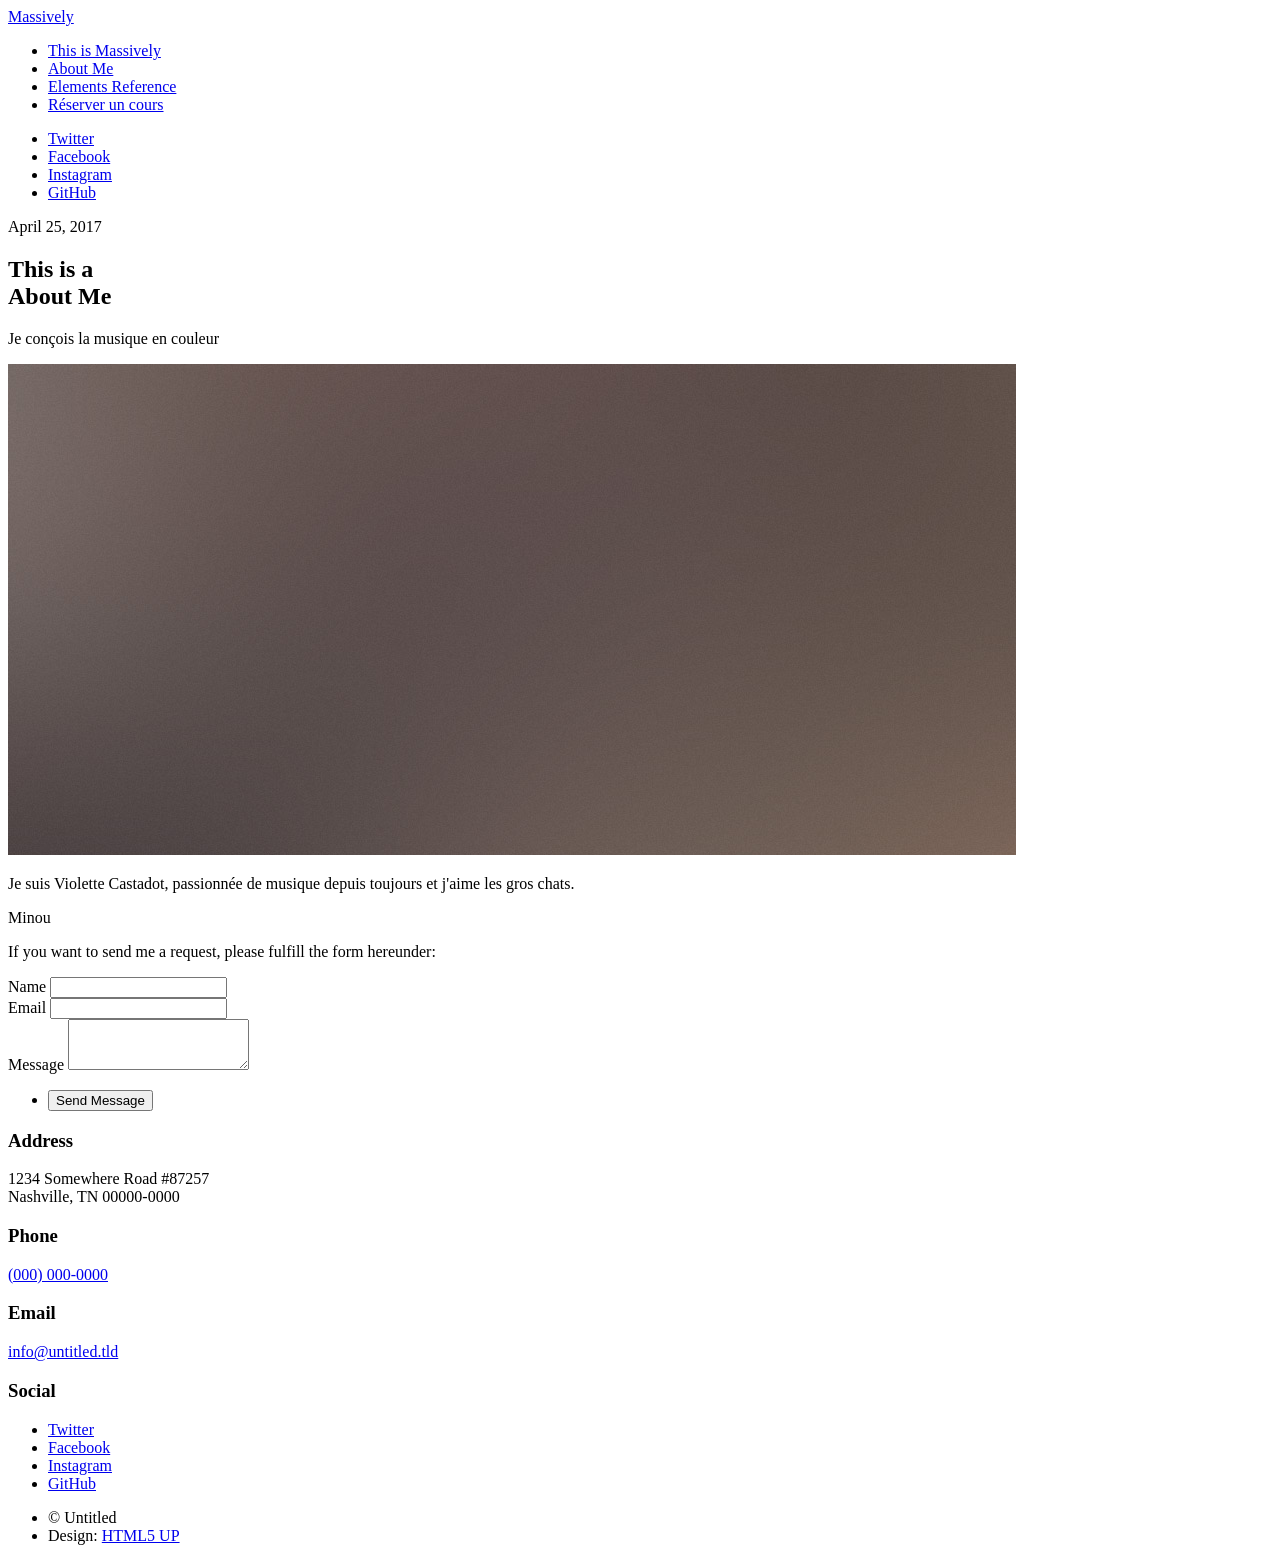
==== about_me.html @ 4822c9f3 "calendly" ====
<!DOCTYPE HTML>
<!--
	Massively by HTML5 UP
	html5up.net | @ajlkn
	Free for personal and commercial use under the CCA 3.0 license (html5up.net/license)
-->
<html>
	<head>
		<title>About Me - Massively by HTML5 UP</title>
		<meta charset="utf-8" />
		<meta name="viewport" content="width=device-width, initial-scale=1, user-scalable=no" />
		<link rel="stylesheet" href="assets/css/main.css" />
		<noscript><link rel="stylesheet" href="assets/css/noscript.css" /></noscript>
	</head>
	<body class="is-preload">

		<!-- Wrapper -->
			<div id="wrapper">

				<!-- Header -->
					<header id="header">
						<a href="index.html" class="logo">Massively</a>
					</header>

				<!-- Nav -->
					<nav id="nav">
						<ul class="links">
							<li><a href="index.html">This is Massively</a></li>
							<li class="active"><a href="about_me.html">About Me</a></li>
							<li><a href="elements.html">Elements Reference</a></li>
							<li><a href="lessons.html">Réserver un cours</a></li>
						</ul>
						<ul class="icons">
							<li><a href="#" class="icon brands fa-twitter"><span class="label">Twitter</span></a></li>
							<li><a href="#" class="icon brands fa-facebook-f"><span class="label">Facebook</span></a></li>
							<li><a href="#" class="icon brands fa-instagram"><span class="label">Instagram</span></a></li>
							<li><a href="#" class="icon brands fa-github"><span class="label">GitHub</span></a></li>
						</ul>
					</nav>

				<!-- Main -->
					<div id="main">

						<!-- Post -->
							<section class="post">
								<header class="major">
									<span class="date">April 25, 2017</span>
									<h1>This is a<br />
									About Me</h1>
									<p>Je conçois la musique en couleur </p>
								</header>
								<div class="image main"><img src="images/pic01.jpg" alt="" /></div>
								<p>Je suis Violette Castadot, passionnée de musique depuis toujours et j'aime les gros chats. </p>
								<p>Minou </p>
							</section>

					</div>

				<!-- Footer -->
					<footer id="footer">
						<section>
							<p>If you want to send me a request, please fulfill the form hereunder:</p>
							<form method="post" action="#">
								<div class="fields">
									<div class="field">
										<label for="name">Name</label>
										<input type="text" name="name" id="name" />
									</div>
									<div class="field">
										<label for="email">Email</label>
										<input type="text" name="email" id="email" />
									</div>
									<div class="field">
										<label for="message">Message</label>
										<textarea name="message" id="message" rows="3"></textarea>
									</div>
								</div>
								<ul class="actions">
									<li><input type="submit" value="Send Message" /></li>
								</ul>
							</form>
						</section>
						<section class="split contact">
							<section class="alt">
								<h3>Address</h3>
								<p>1234 Somewhere Road #87257<br />
								Nashville, TN 00000-0000</p>
							</section>
							<section>
								<h3>Phone</h3>
								<p><a href="#">(000) 000-0000</a></p>
							</section>
							<section>
								<h3>Email</h3>
								<p><a href="#">info@untitled.tld</a></p>
							</section>
							<section>
								<h3>Social</h3>
								<ul class="icons alt">
									<li><a href="#" class="icon brands alt fa-twitter"><span class="label">Twitter</span></a></li>
									<li><a href="#" class="icon brands alt fa-facebook-f"><span class="label">Facebook</span></a></li>
									<li><a href="#" class="icon brands alt fa-instagram"><span class="label">Instagram</span></a></li>
									<li><a href="#" class="icon brands alt fa-github"><span class="label">GitHub</span></a></li>
								</ul>
							</section>
						</section>
					</footer>

				<!-- Copyright -->
					<div id="copyright">
						<ul><li>&copy; Untitled</li><li>Design: <a href="https://html5up.net">HTML5 UP</a></li></ul>
					</div>

			</div>

		<!-- Scripts -->
			<script src="assets/js/jquery.min.js"></script>
			<script src="assets/js/jquery.scrollex.min.js"></script>
			<script src="assets/js/jquery.scrolly.min.js"></script>
			<script src="assets/js/browser.min.js"></script>
			<script src="assets/js/breakpoints.min.js"></script>
			<script src="assets/js/util.js"></script>
			<script src="assets/js/main.js"></script>

	</body>
</html>
---- assets/css/main.css ----
@import url(fontawesome-all.min.css);
@import url("https://fonts.googleapis.com/css?family=Merriweather:300,700,300italic,700italic|Source+Sans+Pro:900");

/*
	Massively by HTML5 UP
	html5up.net | @ajlkn
	Free for personal and commercial use under the CCA 3.0 license (html5up.net/license)
*/

html, body, div, span, applet, object,
iframe, h1, h2, h3, h4, h5, h6, p, blockquote,
pre, a, abbr, acronym, address, big, cite,
code, del, dfn, em, img, ins, kbd, q, s, samp,
small, strike, strong, sub, sup, tt, var, b,
u, i, center, dl, dt, dd, ol, ul, li, fieldset,
form, label, legend, table, caption, tbody,
tfoot, thead, tr, th, td, article, aside,
canvas, details, embed, figure, figcaption,
footer, header, hgroup, menu, nav, output, ruby,
section, summary, time, mark, audio, video {
	margin: 0;
	padding: 0;
	border: 0;
	font-size: 100%;
	font: inherit;
	vertical-align: baseline;}

article, aside, details, figcaption, figure,
footer, header, hgroup, menu, nav, section {
	display: block;}

body {
	line-height: 1;
}

ol, ul {
	list-style: none;
}

blockquote, q {
	quotes: none;
}

	blockquote:before, blockquote:after, q:before, q:after {
		content: '';
		content: none;
	}

table {
	border-collapse: collapse;
	border-spacing: 0;
}

body {
	-webkit-text-size-adjust: none;
}

mark {
	background-color: transparent;
	color: inherit;
}

input::-moz-focus-inner {
	border: 0;
	padding: 0;
}

input, select, textarea {
	-moz-appearance: none;
	-webkit-appearance: none;
	-ms-appearance: none;
	appearance: none;
}

/* Basic */

	@-ms-viewport {
		width: device-width;
	}

	body {
		-ms-overflow-style: scrollbar;
	}

	@media screen and (max-width: 480px) {

		html, body {
			min-width: 320px;
		}

	}

	html {
		box-sizing: border-box;
	}

	*, *:before, *:after {
		box-sizing: inherit;
	}

	body {
		background-color: #1e252d;
	}

		body.is-preload *, body.is-preload *:before, body.is-preload *:after {
			-moz-animation: none !important;
			-webkit-animation: none !important;
			-ms-animation: none !important;
			animation: none !important;
			-moz-transition: none !important;
			-webkit-transition: none !important;
			-ms-transition: none !important;
			transition: none !important;
		}

/* Type */

	html {
		font-size: 16pt;
	}

		@media screen and (max-width: 1680px) {

			html {
				font-size: 12pt;
			}

		}

		@media screen and (max-width: 1280px) {

			html {
				font-size: 11pt;
			}

		}

		@media screen and (max-width: 360px) {

			html {
				font-size: 10pt;
			}

		}

	body {
		color: #212931;
	}

	body, input, select, textarea {
		font-family: "Merriweather", Georgia, serif;
		font-weight: 300;
		font-size: 1rem;
		line-height: 2.375;
	}

	a {
		-moz-transition: color 0.2s ease-in-out, background-color 0.2s ease-in-out, border-color 0.2s ease-in-out, box-shadow 0.2s ease-in-out;
		-webkit-transition: color 0.2s ease-in-out, background-color 0.2s ease-in-out, border-color 0.2s ease-in-out, box-shadow 0.2s ease-in-out;
		-ms-transition: color 0.2s ease-in-out, background-color 0.2s ease-in-out, border-color 0.2s ease-in-out, box-shadow 0.2s ease-in-out;
		transition: color 0.2s ease-in-out, background-color 0.2s ease-in-out, border-color 0.2s ease-in-out, box-shadow 0.2s ease-in-out;
		border-bottom: dotted 1px;
		text-decoration: none;
	}

		a:hover {
			border-bottom-color: transparent;
		}

	strong, b {
		font-weight: 600;
	}

	em, i {
		font-style: italic;
	}

	p {
		text-align: justify;
		margin: 0 0 2rem 0;
	}

	h1, h2, h3, h4, h5, h6 {
		font-family: "Source Sans Pro", Helvetica, sans-serif;
		font-weight: 900;
		line-height: 1.5;
		letter-spacing: 0.075em;
		text-transform: uppercase;
		margin: 0 0 1rem 0;
	}

		h1 a, h2 a, h3 a, h4 a, h5 a, h6 a {
			border-bottom: 0;
			color: inherit;
			text-decoration: none;
		}

	h1 {
		font-size: 4rem;
		line-height: 1.1;
		margin: 0 0 2rem 0;
	}

	h2 {
		font-size: 1.75rem;
		line-height: 1.3;
		margin: 0 0 1.5rem 0;
	}

	h3 {
		font-size: 1.25rem;
		margin: 0 0 1.5rem 0;
	}

	h4 {
		font-size: 1rem;
	}

	h5 {
		font-size: 0.9rem;
	}

	h6 {
		font-size: 0.8rem;
	}

	sub {
		font-size: 0.8rem;
		position: relative;
		top: 0.5rem;
	}

	sup {
		font-size: 0.8rem;
		position: relative;
		top: -0.5rem;
	}

	blockquote {
		border-left: solid 4px;
		font-style: italic;
		margin: 0 0 2rem 0;
		padding: 0.5rem 0 0.5rem 2rem;
	}

	code {
		border: solid 2px;
		font-family: "Courier New", monospace;
		font-size: 0.9rem;
		margin: 0 0.25rem;
		padding: 0.25rem 0.65rem;
	}

	pre {
		-webkit-overflow-scrolling: touch;
		font-family: "Courier New", monospace;
		font-size: 0.9rem;
		margin: 0 0 2rem 0;
	}

		pre code {
			display: block;
			line-height: 1.75;
			padding: 1rem 1.5rem;
			overflow-x: auto;
		}

	hr {
		border: 0;
		border-bottom: solid 2px;
		margin: 3rem 0;
	}

		hr.major {
			margin: 5rem 0;
		}

	.align-left {
		text-align: left;
	}

	.align-center {
		text-align: center;
	}

	.align-right {
		text-align: right;
	}

	input, select, textarea {
		color: #212931;
	}

	a {
		color: #212931;
		border-bottom-color: rgba(33, 41, 49, 0.5);
	}

		a:hover {
			border-bottom-color: transparent;
			color: #18bfef !important;
		}

	strong, b {
		color: #212931;
	}

	h1, h2, h3, h4, h5, h6 {
		color: #212931;
	}

	blockquote {
		border-left-color: #eeeeee;
	}

	code {
		background: rgba(220, 220, 220, 0.25);
		border-color: #eeeeee;
	}

	hr {
		border-bottom-color: #eeeeee;
	}

/* Row */

	.row {
		display: flex;
		flex-wrap: wrap;
		box-sizing: border-box;
		align-items: stretch;
	}

		.row > * {
			box-sizing: border-box;
		}

		.row.gtr-uniform > * > :last-child {
			margin-bottom: 0;
		}

		.row.aln-left {
			justify-content: flex-start;
		}

		.row.aln-center {
			justify-content: center;
		}

		.row.aln-right {
			justify-content: flex-end;
		}

		.row.aln-top {
			align-items: flex-start;
		}

		.row.aln-middle {
			align-items: center;
		}

		.row.aln-bottom {
			align-items: flex-end;
		}

		.row > .imp {
			order: -1;
		}

		.row > .col-1 {
			width: 8.33333%;
		}

		.row > .off-1 {
			margin-left: 8.33333%;
		}

		.row > .col-2 {
			width: 16.66667%;
		}

		.row > .off-2 {
			margin-left: 16.66667%;
		}

		.row > .col-3 {
			width: 25%;
		}

		.row > .off-3 {
			margin-left: 25%;
		}

		.row > .col-4 {
			width: 33.33333%;
		}

		.row > .off-4 {
			margin-left: 33.33333%;
		}

		.row > .col-5 {
			width: 41.66667%;
		}

		.row > .off-5 {
			margin-left: 41.66667%;
		}

		.row > .col-6 {
			width: 50%;
		}

		.row > .off-6 {
			margin-left: 50%;
		}

		.row > .col-7 {
			width: 58.33333%;
		}

		.row > .off-7 {
			margin-left: 58.33333%;
		}

		.row > .col-8 {
			width: 66.66667%;
		}

		.row > .off-8 {
			margin-left: 66.66667%;
		}

		.row > .col-9 {
			width: 75%;
		}

		.row > .off-9 {
			margin-left: 75%;
		}

		.row > .col-10 {
			width: 83.33333%;
		}

		.row > .off-10 {
			margin-left: 83.33333%;
		}

		.row > .col-11 {
			width: 91.66667%;
		}

		.row > .off-11 {
			margin-left: 91.66667%;
		}

		.row > .col-12 {
			width: 100%;
		}

		.row > .off-12 {
			margin-left: 100%;
		}

		.row.gtr-0 {
			margin-top: 0;
			margin-left: 0rem;
		}

			.row.gtr-0 > * {
				padding: 0 0 0 0rem;
			}

			.row.gtr-0.gtr-uniform {
				margin-top: 0rem;
			}

				.row.gtr-0.gtr-uniform > * {
					padding-top: 0rem;
				}

		.row.gtr-25 {
			margin-top: 0;
			margin-left: -0.375rem;
		}

			.row.gtr-25 > * {
				padding: 0 0 0 0.375rem;
			}

			.row.gtr-25.gtr-uniform {
				margin-top: -0.375rem;
			}

				.row.gtr-25.gtr-uniform > * {
					padding-top: 0.375rem;
				}

		.row.gtr-50 {
			margin-top: 0;
			margin-left: -0.75rem;
		}

			.row.gtr-50 > * {
				padding: 0 0 0 0.75rem;
			}

			.row.gtr-50.gtr-uniform {
				margin-top: -0.75rem;
			}

				.row.gtr-50.gtr-uniform > * {
					padding-top: 0.75rem;
				}

		.row {
			margin-top: 0;
			margin-left: -1.5rem;
		}

			.row > * {
				padding: 0 0 0 1.5rem;
			}

			.row.gtr-uniform {
				margin-top: -1.5rem;
			}

				.row.gtr-uniform > * {
					padding-top: 1.5rem;
				}

		.row.gtr-150 {
			margin-top: 0;
			margin-left: -2.25rem;
		}

			.row.gtr-150 > * {
				padding: 0 0 0 2.25rem;
			}

			.row.gtr-150.gtr-uniform {
				margin-top: -2.25rem;
			}

				.row.gtr-150.gtr-uniform > * {
					padding-top: 2.25rem;
				}

		.row.gtr-200 {
			margin-top: 0;
			margin-left: -3rem;
		}

			.row.gtr-200 > * {
				padding: 0 0 0 3rem;
			}

			.row.gtr-200.gtr-uniform {
				margin-top: -3rem;
			}

				.row.gtr-200.gtr-uniform > * {
					padding-top: 3rem;
				}

		@media screen and (max-width: 1680px) {

			.row {
				display: flex;
				flex-wrap: wrap;
				box-sizing: border-box;
				align-items: stretch;
			}

				.row > * {
					box-sizing: border-box;
				}

				.row.gtr-uniform > * > :last-child {
					margin-bottom: 0;
				}

				.row.aln-left {
					justify-content: flex-start;
				}

				.row.aln-center {
					justify-content: center;
				}

				.row.aln-right {
					justify-content: flex-end;
				}

				.row.aln-top {
					align-items: flex-start;
				}

				.row.aln-middle {
					align-items: center;
				}

				.row.aln-bottom {
					align-items: flex-end;
				}

				.row > .imp-xlarge {
					order: -1;
				}

				.row > .col-1-xlarge {
					width: 8.33333%;
				}

				.row > .off-1-xlarge {
					margin-left: 8.33333%;
				}

				.row > .col-2-xlarge {
					width: 16.66667%;
				}

				.row > .off-2-xlarge {
					margin-left: 16.66667%;
				}

				.row > .col-3-xlarge {
					width: 25%;
				}

				.row > .off-3-xlarge {
					margin-left: 25%;
				}

				.row > .col-4-xlarge {
					width: 33.33333%;
				}

				.row > .off-4-xlarge {
					margin-left: 33.33333%;
				}

				.row > .col-5-xlarge {
					width: 41.66667%;
				}

				.row > .off-5-xlarge {
					margin-left: 41.66667%;
				}

				.row > .col-6-xlarge {
					width: 50%;
				}

				.row > .off-6-xlarge {
					margin-left: 50%;
				}

				.row > .col-7-xlarge {
					width: 58.33333%;
				}

				.row > .off-7-xlarge {
					margin-left: 58.33333%;
				}

				.row > .col-8-xlarge {
					width: 66.66667%;
				}

				.row > .off-8-xlarge {
					margin-left: 66.66667%;
				}

				.row > .col-9-xlarge {
					width: 75%;
				}

				.row > .off-9-xlarge {
					margin-left: 75%;
				}

				.row > .col-10-xlarge {
					width: 83.33333%;
				}

				.row > .off-10-xlarge {
					margin-left: 83.33333%;
				}

				.row > .col-11-xlarge {
					width: 91.66667%;
				}

				.row > .off-11-xlarge {
					margin-left: 91.66667%;
				}

				.row > .col-12-xlarge {
					width: 100%;
				}

				.row > .off-12-xlarge {
					margin-left: 100%;
				}

				.row.gtr-0 {
					margin-top: 0;
					margin-left: 0rem;
				}

					.row.gtr-0 > * {
						padding: 0 0 0 0rem;
					}

					.row.gtr-0.gtr-uniform {
						margin-top: 0rem;
					}

						.row.gtr-0.gtr-uniform > * {
							padding-top: 0rem;
						}

				.row.gtr-25 {
					margin-top: 0;
					margin-left: -0.375rem;
				}

					.row.gtr-25 > * {
						padding: 0 0 0 0.375rem;
					}

					.row.gtr-25.gtr-uniform {
						margin-top: -0.375rem;
					}

						.row.gtr-25.gtr-uniform > * {
							padding-top: 0.375rem;
						}

				.row.gtr-50 {
					margin-top: 0;
					margin-left: -0.75rem;
				}

					.row.gtr-50 > * {
						padding: 0 0 0 0.75rem;
					}

					.row.gtr-50.gtr-uniform {
						margin-top: -0.75rem;
					}

						.row.gtr-50.gtr-uniform > * {
							padding-top: 0.75rem;
						}

				.row {
					margin-top: 0;
					margin-left: -1.5rem;
				}

					.row > * {
						padding: 0 0 0 1.5rem;
					}

					.row.gtr-uniform {
						margin-top: -1.5rem;
					}

						.row.gtr-uniform > * {
							padding-top: 1.5rem;
						}

				.row.gtr-150 {
					margin-top: 0;
					margin-left: -2.25rem;
				}

					.row.gtr-150 > * {
						padding: 0 0 0 2.25rem;
					}

					.row.gtr-150.gtr-uniform {
						margin-top: -2.25rem;
					}

						.row.gtr-150.gtr-uniform > * {
							padding-top: 2.25rem;
						}

				.row.gtr-200 {
					margin-top: 0;
					margin-left: -3rem;
				}

					.row.gtr-200 > * {
						padding: 0 0 0 3rem;
					}

					.row.gtr-200.gtr-uniform {
						margin-top: -3rem;
					}

						.row.gtr-200.gtr-uniform > * {
							padding-top: 3rem;
						}

		}

		@media screen and (max-width: 1280px) {

			.row {
				display: flex;
				flex-wrap: wrap;
				box-sizing: border-box;
				align-items: stretch;
			}

				.row > * {
					box-sizing: border-box;
				}

				.row.gtr-uniform > * > :last-child {
					margin-bottom: 0;
				}

				.row.aln-left {
					justify-content: flex-start;
				}

				.row.aln-center {
					justify-content: center;
				}

				.row.aln-right {
					justify-content: flex-end;
				}

				.row.aln-top {
					align-items: flex-start;
				}

				.row.aln-middle {
					align-items: center;
				}

				.row.aln-bottom {
					align-items: flex-end;
				}

				.row > .imp-large {
					order: -1;
				}

				.row > .col-1-large {
					width: 8.33333%;
				}

				.row > .off-1-large {
					margin-left: 8.33333%;
				}

				.row > .col-2-large {
					width: 16.66667%;
				}

				.row > .off-2-large {
					margin-left: 16.66667%;
				}

				.row > .col-3-large {
					width: 25%;
				}

				.row > .off-3-large {
					margin-left: 25%;
				}

				.row > .col-4-large {
					width: 33.33333%;
				}

				.row > .off-4-large {
					margin-left: 33.33333%;
				}

				.row > .col-5-large {
					width: 41.66667%;
				}

				.row > .off-5-large {
					margin-left: 41.66667%;
				}

				.row > .col-6-large {
					width: 50%;
				}

				.row > .off-6-large {
					margin-left: 50%;
				}

				.row > .col-7-large {
					width: 58.33333%;
				}

				.row > .off-7-large {
					margin-left: 58.33333%;
				}

				.row > .col-8-large {
					width: 66.66667%;
				}

				.row > .off-8-large {
					margin-left: 66.66667%;
				}

				.row > .col-9-large {
					width: 75%;
				}

				.row > .off-9-large {
					margin-left: 75%;
				}

				.row > .col-10-large {
					width: 83.33333%;
				}

				.row > .off-10-large {
					margin-left: 83.33333%;
				}

				.row > .col-11-large {
					width: 91.66667%;
				}

				.row > .off-11-large {
					margin-left: 91.66667%;
				}

				.row > .col-12-large {
					width: 100%;
				}

				.row > .off-12-large {
					margin-left: 100%;
				}

				.row.gtr-0 {
					margin-top: 0;
					margin-left: 0rem;
				}

					.row.gtr-0 > * {
						padding: 0 0 0 0rem;
					}

					.row.gtr-0.gtr-uniform {
						margin-top: 0rem;
					}

						.row.gtr-0.gtr-uniform > * {
							padding-top: 0rem;
						}

				.row.gtr-25 {
					margin-top: 0;
					margin-left: -0.375rem;
				}

					.row.gtr-25 > * {
						padding: 0 0 0 0.375rem;
					}

					.row.gtr-25.gtr-uniform {
						margin-top: -0.375rem;
					}

						.row.gtr-25.gtr-uniform > * {
							padding-top: 0.375rem;
						}

				.row.gtr-50 {
					margin-top: 0;
					margin-left: -0.75rem;
				}

					.row.gtr-50 > * {
						padding: 0 0 0 0.75rem;
					}

					.row.gtr-50.gtr-uniform {
						margin-top: -0.75rem;
					}

						.row.gtr-50.gtr-uniform > * {
							padding-top: 0.75rem;
						}

				.row {
					margin-top: 0;
					margin-left: -1.5rem;
				}

					.row > * {
						padding: 0 0 0 1.5rem;
					}

					.row.gtr-uniform {
						margin-top: -1.5rem;
					}

						.row.gtr-uniform > * {
							padding-top: 1.5rem;
						}

				.row.gtr-150 {
					margin-top: 0;
					margin-left: -2.25rem;
				}

					.row.gtr-150 > * {
						padding: 0 0 0 2.25rem;
					}

					.row.gtr-150.gtr-uniform {
						margin-top: -2.25rem;
					}

						.row.gtr-150.gtr-uniform > * {
							padding-top: 2.25rem;
						}

				.row.gtr-200 {
					margin-top: 0;
					margin-left: -3rem;
				}

					.row.gtr-200 > * {
						padding: 0 0 0 3rem;
					}

					.row.gtr-200.gtr-uniform {
						margin-top: -3rem;
					}

						.row.gtr-200.gtr-uniform > * {
							padding-top: 3rem;
						}

		}

		@media screen and (max-width: 980px) {

			.row {
				display: flex;
				flex-wrap: wrap;
				box-sizing: border-box;
				align-items: stretch;
			}

				.row > * {
					box-sizing: border-box;
				}

				.row.gtr-uniform > * > :last-child {
					margin-bottom: 0;
				}

				.row.aln-left {
					justify-content: flex-start;
				}

				.row.aln-center {
					justify-content: center;
				}

				.row.aln-right {
					justify-content: flex-end;
				}

				.row.aln-top {
					align-items: flex-start;
				}

				.row.aln-middle {
					align-items: center;
				}

				.row.aln-bottom {
					align-items: flex-end;
				}

				.row > .imp-medium {
					order: -1;
				}

				.row > .col-1-medium {
					width: 8.33333%;
				}

				.row > .off-1-medium {
					margin-left: 8.33333%;
				}

				.row > .col-2-medium {
					width: 16.66667%;
				}

				.row > .off-2-medium {
					margin-left: 16.66667%;
				}

				.row > .col-3-medium {
					width: 25%;
				}

				.row > .off-3-medium {
					margin-left: 25%;
				}

				.row > .col-4-medium {
					width: 33.33333%;
				}

				.row > .off-4-medium {
					margin-left: 33.33333%;
				}

				.row > .col-5-medium {
					width: 41.66667%;
				}

				.row > .off-5-medium {
					margin-left: 41.66667%;
				}

				.row > .col-6-medium {
					width: 50%;
				}

				.row > .off-6-medium {
					margin-left: 50%;
				}

				.row > .col-7-medium {
					width: 58.33333%;
				}

				.row > .off-7-medium {
					margin-left: 58.33333%;
				}

				.row > .col-8-medium {
					width: 66.66667%;
				}

				.row > .off-8-medium {
					margin-left: 66.66667%;
				}

				.row > .col-9-medium {
					width: 75%;
				}

				.row > .off-9-medium {
					margin-left: 75%;
				}

				.row > .col-10-medium {
					width: 83.33333%;
				}

				.row > .off-10-medium {
					margin-left: 83.33333%;
				}

				.row > .col-11-medium {
					width: 91.66667%;
				}

				.row > .off-11-medium {
					margin-left: 91.66667%;
				}

				.row > .col-12-medium {
					width: 100%;
				}

				.row > .off-12-medium {
					margin-left: 100%;
				}

				.row.gtr-0 {
					margin-top: 0;
					margin-left: 0rem;
				}

					.row.gtr-0 > * {
						padding: 0 0 0 0rem;
					}

					.row.gtr-0.gtr-uniform {
						margin-top: 0rem;
					}

						.row.gtr-0.gtr-uniform > * {
							padding-top: 0rem;
						}

				.row.gtr-25 {
					margin-top: 0;
					margin-left: -0.375rem;
				}

					.row.gtr-25 > * {
						padding: 0 0 0 0.375rem;
					}

					.row.gtr-25.gtr-uniform {
						margin-top: -0.375rem;
					}

						.row.gtr-25.gtr-uniform > * {
							padding-top: 0.375rem;
						}

				.row.gtr-50 {
					margin-top: 0;
					margin-left: -0.75rem;
				}

					.row.gtr-50 > * {
						padding: 0 0 0 0.75rem;
					}

					.row.gtr-50.gtr-uniform {
						margin-top: -0.75rem;
					}

						.row.gtr-50.gtr-uniform > * {
							padding-top: 0.75rem;
						}

				.row {
					margin-top: 0;
					margin-left: -1.5rem;
				}

					.row > * {
						padding: 0 0 0 1.5rem;
					}

					.row.gtr-uniform {
						margin-top: -1.5rem;
					}

						.row.gtr-uniform > * {
							padding-top: 1.5rem;
						}

				.row.gtr-150 {
					margin-top: 0;
					margin-left: -2.25rem;
				}

					.row.gtr-150 > * {
						padding: 0 0 0 2.25rem;
					}

					.row.gtr-150.gtr-uniform {
						margin-top: -2.25rem;
					}

						.row.gtr-150.gtr-uniform > * {
							padding-top: 2.25rem;
						}

				.row.gtr-200 {
					margin-top: 0;
					margin-left: -3rem;
				}

					.row.gtr-200 > * {
						padding: 0 0 0 3rem;
					}

					.row.gtr-200.gtr-uniform {
						margin-top: -3rem;
					}

						.row.gtr-200.gtr-uniform > * {
							padding-top: 3rem;
						}

		}

		@media screen and (max-width: 736px) {

			.row {
				display: flex;
				flex-wrap: wrap;
				box-sizing: border-box;
				align-items: stretch;
			}

				.row > * {
					box-sizing: border-box;
				}

				.row.gtr-uniform > * > :last-child {
					margin-bottom: 0;
				}

				.row.aln-left {
					justify-content: flex-start;
				}

				.row.aln-center {
					justify-content: center;
				}

				.row.aln-right {
					justify-content: flex-end;
				}

				.row.aln-top {
					align-items: flex-start;
				}

				.row.aln-middle {
					align-items: center;
				}

				.row.aln-bottom {
					align-items: flex-end;
				}

				.row > .imp-small {
					order: -1;
				}

				.row > .col-1-small {
					width: 8.33333%;
				}

				.row > .off-1-small {
					margin-left: 8.33333%;
				}

				.row > .col-2-small {
					width: 16.66667%;
				}

				.row > .off-2-small {
					margin-left: 16.66667%;
				}

				.row > .col-3-small {
					width: 25%;
				}

				.row > .off-3-small {
					margin-left: 25%;
				}

				.row > .col-4-small {
					width: 33.33333%;
				}

				.row > .off-4-small {
					margin-left: 33.33333%;
				}

				.row > .col-5-small {
					width: 41.66667%;
				}

				.row > .off-5-small {
					margin-left: 41.66667%;
				}

				.row > .col-6-small {
					width: 50%;
				}

				.row > .off-6-small {
					margin-left: 50%;
				}

				.row > .col-7-small {
					width: 58.33333%;
				}

				.row > .off-7-small {
					margin-left: 58.33333%;
				}

				.row > .col-8-small {
					width: 66.66667%;
				}

				.row > .off-8-small {
					margin-left: 66.66667%;
				}

				.row > .col-9-small {
					width: 75%;
				}

				.row > .off-9-small {
					margin-left: 75%;
				}

				.row > .col-10-small {
					width: 83.33333%;
				}

				.row > .off-10-small {
					margin-left: 83.33333%;
				}

				.row > .col-11-small {
					width: 91.66667%;
				}

				.row > .off-11-small {
					margin-left: 91.66667%;
				}

				.row > .col-12-small {
					width: 100%;
				}

				.row > .off-12-small {
					margin-left: 100%;
				}

				.row.gtr-0 {
					margin-top: 0;
					margin-left: 0rem;
				}

					.row.gtr-0 > * {
						padding: 0 0 0 0rem;
					}

					.row.gtr-0.gtr-uniform {
						margin-top: 0rem;
					}

						.row.gtr-0.gtr-uniform > * {
							padding-top: 0rem;
						}

				.row.gtr-25 {
					margin-top: 0;
					margin-left: -0.375rem;
				}

					.row.gtr-25 > * {
						padding: 0 0 0 0.375rem;
					}

					.row.gtr-25.gtr-uniform {
						margin-top: -0.375rem;
					}

						.row.gtr-25.gtr-uniform > * {
							padding-top: 0.375rem;
						}

				.row.gtr-50 {
					margin-top: 0;
					margin-left: -0.75rem;
				}

					.row.gtr-50 > * {
						padding: 0 0 0 0.75rem;
					}

					.row.gtr-50.gtr-uniform {
						margin-top: -0.75rem;
					}

						.row.gtr-50.gtr-uniform > * {
							padding-top: 0.75rem;
						}

				.row {
					margin-top: 0;
					margin-left: -1.5rem;
				}

					.row > * {
						padding: 0 0 0 1.5rem;
					}

					.row.gtr-uniform {
						margin-top: -1.5rem;
					}

						.row.gtr-uniform > * {
							padding-top: 1.5rem;
						}

				.row.gtr-150 {
					margin-top: 0;
					margin-left: -2.25rem;
				}

					.row.gtr-150 > * {
						padding: 0 0 0 2.25rem;
					}

					.row.gtr-150.gtr-uniform {
						margin-top: -2.25rem;
					}

						.row.gtr-150.gtr-uniform > * {
							padding-top: 2.25rem;
						}

				.row.gtr-200 {
					margin-top: 0;
					margin-left: -3rem;
				}

					.row.gtr-200 > * {
						padding: 0 0 0 3rem;
					}

					.row.gtr-200.gtr-uniform {
						margin-top: -3rem;
					}

						.row.gtr-200.gtr-uniform > * {
							padding-top: 3rem;
						}

		}

		@media screen and (max-width: 480px) {

			.row {
				display: flex;
				flex-wrap: wrap;
				box-sizing: border-box;
				align-items: stretch;
			}

				.row > * {
					box-sizing: border-box;
				}

				.row.gtr-uniform > * > :last-child {
					margin-bottom: 0;
				}

				.row.aln-left {
					justify-content: flex-start;
				}

				.row.aln-center {
					justify-content: center;
				}

				.row.aln-right {
					justify-content: flex-end;
				}

				.row.aln-top {
					align-items: flex-start;
				}

				.row.aln-middle {
					align-items: center;
				}

				.row.aln-bottom {
					align-items: flex-end;
				}

				.row > .imp-xsmall {
					order: -1;
				}

				.row > .col-1-xsmall {
					width: 8.33333%;
				}

				.row > .off-1-xsmall {
					margin-left: 8.33333%;
				}

				.row > .col-2-xsmall {
					width: 16.66667%;
				}

				.row > .off-2-xsmall {
					margin-left: 16.66667%;
				}

				.row > .col-3-xsmall {
					width: 25%;
				}

				.row > .off-3-xsmall {
					margin-left: 25%;
				}

				.row > .col-4-xsmall {
					width: 33.33333%;
				}

				.row > .off-4-xsmall {
					margin-left: 33.33333%;
				}

				.row > .col-5-xsmall {
					width: 41.66667%;
				}

				.row > .off-5-xsmall {
					margin-left: 41.66667%;
				}

				.row > .col-6-xsmall {
					width: 50%;
				}

				.row > .off-6-xsmall {
					margin-left: 50%;
				}

				.row > .col-7-xsmall {
					width: 58.33333%;
				}

				.row > .off-7-xsmall {
					margin-left: 58.33333%;
				}

				.row > .col-8-xsmall {
					width: 66.66667%;
				}

				.row > .off-8-xsmall {
					margin-left: 66.66667%;
				}

				.row > .col-9-xsmall {
					width: 75%;
				}

				.row > .off-9-xsmall {
					margin-left: 75%;
				}

				.row > .col-10-xsmall {
					width: 83.33333%;
				}

				.row > .off-10-xsmall {
					margin-left: 83.33333%;
				}

				.row > .col-11-xsmall {
					width: 91.66667%;
				}

				.row > .off-11-xsmall {
					margin-left: 91.66667%;
				}

				.row > .col-12-xsmall {
					width: 100%;
				}

				.row > .off-12-xsmall {
					margin-left: 100%;
				}

				.row.gtr-0 {
					margin-top: 0;
					margin-left: 0rem;
				}

					.row.gtr-0 > * {
						padding: 0 0 0 0rem;
					}

					.row.gtr-0.gtr-uniform {
						margin-top: 0rem;
					}

						.row.gtr-0.gtr-uniform > * {
							padding-top: 0rem;
						}

				.row.gtr-25 {
					margin-top: 0;
					margin-left: -0.375rem;
				}

					.row.gtr-25 > * {
						padding: 0 0 0 0.375rem;
					}

					.row.gtr-25.gtr-uniform {
						margin-top: -0.375rem;
					}

						.row.gtr-25.gtr-uniform > * {
							padding-top: 0.375rem;
						}

				.row.gtr-50 {
					margin-top: 0;
					margin-left: -0.75rem;
				}

					.row.gtr-50 > * {
						padding: 0 0 0 0.75rem;
					}

					.row.gtr-50.gtr-uniform {
						margin-top: -0.75rem;
					}

						.row.gtr-50.gtr-uniform > * {
							padding-top: 0.75rem;
						}

				.row {
					margin-top: 0;
					margin-left: -1.5rem;
				}

					.row > * {
						padding: 0 0 0 1.5rem;
					}

					.row.gtr-uniform {
						margin-top: -1.5rem;
					}

						.row.gtr-uniform > * {
							padding-top: 1.5rem;
						}

				.row.gtr-150 {
					margin-top: 0;
					margin-left: -2.25rem;
				}

					.row.gtr-150 > * {
						padding: 0 0 0 2.25rem;
					}

					.row.gtr-150.gtr-uniform {
						margin-top: -2.25rem;
					}

						.row.gtr-150.gtr-uniform > * {
							padding-top: 2.25rem;
						}

				.row.gtr-200 {
					margin-top: 0;
					margin-left: -3rem;
				}

					.row.gtr-200 > * {
						padding: 0 0 0 3rem;
					}

					.row.gtr-200.gtr-uniform {
						margin-top: -3rem;
					}

						.row.gtr-200.gtr-uniform > * {
							padding-top: 3rem;
						}

		}

		@media screen and (max-width: 360px) {

			.row {
				display: flex;
				flex-wrap: wrap;
				box-sizing: border-box;
				align-items: stretch;
			}

				.row > * {
					box-sizing: border-box;
				}

				.row.gtr-uniform > * > :last-child {
					margin-bottom: 0;
				}

				.row.aln-left {
					justify-content: flex-start;
				}

				.row.aln-center {
					justify-content: center;
				}

				.row.aln-right {
					justify-content: flex-end;
				}

				.row.aln-top {
					align-items: flex-start;
				}

				.row.aln-middle {
					align-items: center;
				}

				.row.aln-bottom {
					align-items: flex-end;
				}

				.row > .imp-xxsmall {
					order: -1;
				}

				.row > .col-1-xxsmall {
					width: 8.33333%;
				}

				.row > .off-1-xxsmall {
					margin-left: 8.33333%;
				}

				.row > .col-2-xxsmall {
					width: 16.66667%;
				}

				.row > .off-2-xxsmall {
					margin-left: 16.66667%;
				}

				.row > .col-3-xxsmall {
					width: 25%;
				}

				.row > .off-3-xxsmall {
					margin-left: 25%;
				}

				.row > .col-4-xxsmall {
					width: 33.33333%;
				}

				.row > .off-4-xxsmall {
					margin-left: 33.33333%;
				}

				.row > .col-5-xxsmall {
					width: 41.66667%;
				}

				.row > .off-5-xxsmall {
					margin-left: 41.66667%;
				}

				.row > .col-6-xxsmall {
					width: 50%;
				}

				.row > .off-6-xxsmall {
					margin-left: 50%;
				}

				.row > .col-7-xxsmall {
					width: 58.33333%;
				}

				.row > .off-7-xxsmall {
					margin-left: 58.33333%;
				}

				.row > .col-8-xxsmall {
					width: 66.66667%;
				}

				.row > .off-8-xxsmall {
					margin-left: 66.66667%;
				}

				.row > .col-9-xxsmall {
					width: 75%;
				}

				.row > .off-9-xxsmall {
					margin-left: 75%;
				}

				.row > .col-10-xxsmall {
					width: 83.33333%;
				}

				.row > .off-10-xxsmall {
					margin-left: 83.33333%;
				}

				.row > .col-11-xxsmall {
					width: 91.66667%;
				}

				.row > .off-11-xxsmall {
					margin-left: 91.66667%;
				}

				.row > .col-12-xxsmall {
					width: 100%;
				}

				.row > .off-12-xxsmall {
					margin-left: 100%;
				}

				.row.gtr-0 {
					margin-top: 0;
					margin-left: 0rem;
				}

					.row.gtr-0 > * {
						padding: 0 0 0 0rem;
					}

					.row.gtr-0.gtr-uniform {
						margin-top: 0rem;
					}

						.row.gtr-0.gtr-uniform > * {
							padding-top: 0rem;
						}

				.row.gtr-25 {
					margin-top: 0;
					margin-left: -0.375rem;
				}

					.row.gtr-25 > * {
						padding: 0 0 0 0.375rem;
					}

					.row.gtr-25.gtr-uniform {
						margin-top: -0.375rem;
					}

						.row.gtr-25.gtr-uniform > * {
							padding-top: 0.375rem;
						}

				.row.gtr-50 {
					margin-top: 0;
					margin-left: -0.75rem;
				}

					.row.gtr-50 > * {
						padding: 0 0 0 0.75rem;
					}

					.row.gtr-50.gtr-uniform {
						margin-top: -0.75rem;
					}

						.row.gtr-50.gtr-uniform > * {
							padding-top: 0.75rem;
						}

				.row {
					margin-top: 0;
					margin-left: -1.5rem;
				}

					.row > * {
						padding: 0 0 0 1.5rem;
					}

					.row.gtr-uniform {
						margin-top: -1.5rem;
					}

						.row.gtr-uniform > * {
							padding-top: 1.5rem;
						}

				.row.gtr-150 {
					margin-top: 0;
					margin-left: -2.25rem;
				}

					.row.gtr-150 > * {
						padding: 0 0 0 2.25rem;
					}

					.row.gtr-150.gtr-uniform {
						margin-top: -2.25rem;
					}

						.row.gtr-150.gtr-uniform > * {
							padding-top: 2.25rem;
						}

				.row.gtr-200 {
					margin-top: 0;
					margin-left: -3rem;
				}

					.row.gtr-200 > * {
						padding: 0 0 0 3rem;
					}

					.row.gtr-200.gtr-uniform {
						margin-top: -3rem;
					}

						.row.gtr-200.gtr-uniform > * {
							padding-top: 3rem;
						}

		}

/* Box */

	.box {
		border: solid 2px;
		margin-bottom: 2rem;
		padding: 1.5rem;
	}

		.box > :last-child,
		.box > :last-child > :last-child,
		.box > :last-child > :last-child > :last-child {
			margin-bottom: 0;
		}

		.box.alt {
			border: 0;
			border-radius: 0;
			padding: 0;
		}

	.box {
		border-color: #eeeeee;
	}

/* Button */

	input[type="submit"],
	input[type="reset"],
	input[type="button"],
	button,
	.button {
		-moz-appearance: none;
		-webkit-appearance: none;
		-ms-appearance: none;
		appearance: none;
		-moz-transition: background-color 0.2s ease-in-out, box-shadow 0.2s ease-in-out, color 0.2s ease-in-out;
		-webkit-transition: background-color 0.2s ease-in-out, box-shadow 0.2s ease-in-out, color 0.2s ease-in-out;
		-ms-transition: background-color 0.2s ease-in-out, box-shadow 0.2s ease-in-out, color 0.2s ease-in-out;
		transition: background-color 0.2s ease-in-out, box-shadow 0.2s ease-in-out, color 0.2s ease-in-out;
		border: 0;
		border-radius: 0;
		cursor: pointer;
		display: inline-block;
		font-family: "Source Sans Pro", Helvetica, sans-serif;
		font-size: 0.8rem;
		font-weight: 900;
		letter-spacing: 0.075em;
		height: 3rem;
		line-height: 3rem;
		padding: 0 2rem;
		text-align: center;
		text-decoration: none;
		text-transform: uppercase;
		white-space: nowrap;
	}

		input[type="submit"].icon:before,
		input[type="reset"].icon:before,
		input[type="button"].icon:before,
		button.icon:before,
		.button.icon:before {
			margin-right: 0.5rem;
		}

		input[type="submit"].icon.solo,
		input[type="reset"].icon.solo,
		input[type="button"].icon.solo,
		button.icon.solo,
		.button.icon.solo {
			position: relative;
			width: 4rem;
			height: 4rem;
			line-height: 4rem;
			border-radius: 4rem;
			text-indent: 4rem;
			overflow: hidden;
			padding: 0;
			white-space: nowrap;
		}

			input[type="submit"].icon.solo:before,
			input[type="reset"].icon.solo:before,
			input[type="button"].icon.solo:before,
			button.icon.solo:before,
			.button.icon.solo:before {
				position: absolute;
				display: block;
				top: 0;
				left: 0;
				width: inherit;
				height: inherit;
				line-height: inherit;
				font-size: 1.25rem;
				margin-right: 0;
				text-align: center;
				text-indent: 0;
			}

		input[type="submit"].fit,
		input[type="reset"].fit,
		input[type="button"].fit,
		button.fit,
		.button.fit {
			width: 100%;
		}

		input[type="submit"].small,
		input[type="reset"].small,
		input[type="button"].small,
		button.small,
		.button.small {
			font-size: 0.7rem;
			height: 2.5rem;
			line-height: 2.5rem;
			padding: 0 1.5rem;
		}

		input[type="submit"].large,
		input[type="reset"].large,
		input[type="button"].large,
		button.large,
		.button.large {
			font-size: 0.9rem;
			height: 3.5rem;
			line-height: 3.5rem;
			padding: 0 2.75rem;
		}

		@media screen and (max-width: 980px) {

			input[type="submit"],
			input[type="reset"],
			input[type="button"],
			button,
			.button {
				font-size: 0.9rem;
				height: 3.25rem;
				line-height: 3.25rem;
			}

				input[type="submit"].large,
				input[type="reset"].large,
				input[type="button"].large,
				button.large,
				.button.large {
					font-size: 1rem;
					height: 3.75rem;
					line-height: 3.75rem;
				}

		}

		input[type="submit"].disabled, input[type="submit"]:disabled,
		input[type="reset"].disabled,
		input[type="reset"]:disabled,
		input[type="button"].disabled,
		input[type="button"]:disabled,
		button.disabled,
		button:disabled,
		.button.disabled,
		.button:disabled {
			pointer-events: none;
			opacity: 0.25;
		}

	input[type="submit"],
	input[type="reset"],
	input[type="button"],
	button,
	.button {
		background-color: transparent;
		box-shadow: inset 0 0 0 2px #212931;
		color: #212931 !important;
	}

		input[type="submit"]:hover,
		input[type="reset"]:hover,
		input[type="button"]:hover,
		button:hover,
		.button:hover {
			box-shadow: inset 0 0 0 2px #18bfef;
			color: #18bfef !important;
		}

		input[type="submit"].primary,
		input[type="reset"].primary,
		input[type="button"].primary,
		button.primary,
		.button.primary {
			background-color: #212931;
			box-shadow: none;
			color: #ffffff !important;
		}

			input[type="submit"].primary:hover,
			input[type="reset"].primary:hover,
			input[type="button"].primary:hover,
			button.primary:hover,
			.button.primary:hover {
				background-color: #18bfef;
			}

/* Form */

	form {
		margin: 0 0 2rem 0;
	}

		form > :last-child {
			margin-bottom: 0;
		}

		form > .fields {
			display: -moz-flex;
			display: -webkit-flex;
			display: -ms-flex;
			display: flex;
			-moz-flex-wrap: wrap;
			-webkit-flex-wrap: wrap;
			-ms-flex-wrap: wrap;
			flex-wrap: wrap;
			width: calc(100% + 3rem);
			margin: -1.5rem 0 2rem -1.5rem;
		}

			form > .fields > .field {
				-moz-flex-grow: 0;
				-webkit-flex-grow: 0;
				-ms-flex-grow: 0;
				flex-grow: 0;
				-moz-flex-shrink: 0;
				-webkit-flex-shrink: 0;
				-ms-flex-shrink: 0;
				flex-shrink: 0;
				padding: 1.5rem 0 0 1.5rem;
				width: calc(100% - 1.5rem);
			}

				form > .fields > .field.half {
					width: calc(50% - 0.75rem);
				}

				form > .fields > .field.third {
					width: calc(100%/3 - 0.5rem);
				}

				form > .fields > .field.quarter {
					width: calc(25% - 0.375rem);
				}

		@media screen and (max-width: 480px) {

			form > .fields {
				width: calc(100% + 3rem);
				margin: -1.5rem 0 2rem -1.5rem;
			}

				form > .fields > .field {
					padding: 1.5rem 0 0 1.5rem;
					width: calc(100% - 1.5rem);
				}

					form > .fields > .field.half {
						width: calc(100% - 1.5rem);
					}

					form > .fields > .field.third {
						width: calc(100% - 1.5rem);
					}

					form > .fields > .field.quarter {
						width: calc(100% - 1.5rem);
					}

		}

	label {
		display: block;
		font-family: "Source Sans Pro", Helvetica, sans-serif;
		font-weight: 900;
		line-height: 1.5;
		letter-spacing: 0.075em;
		font-size: 0.8rem;
		text-transform: uppercase;
		margin: 0 0 0.75rem 0;
	}

		@media screen and (max-width: 980px) {

			label {
				font-size: 0.9rem;
			}

		}

	input[type="text"],
	input[type="password"],
	input[type="email"],
	select,
	textarea {
		-moz-appearance: none;
		-webkit-appearance: none;
		-ms-appearance: none;
		appearance: none;
		background: transparent;
		border-radius: 0;
		border: solid 2px;
		color: inherit;
		display: block;
		outline: 0;
		padding: 0 1rem;
		text-decoration: none;
		width: 100%;
	}

		input[type="text"]:invalid,
		input[type="password"]:invalid,
		input[type="email"]:invalid,
		select:invalid,
		textarea:invalid {
			box-shadow: none;
		}

	select {
		background-size: 1.25rem;
		background-repeat: no-repeat;
		background-position: calc(100% - 1rem) center;
		height: 3rem;
		padding-right: 3rem;
		text-overflow: ellipsis;
	}

		select:focus::-ms-value {
			background-color: transparent;
		}

		select::-ms-expand {
			display: none;
		}

	input[type="text"],
	input[type="password"],
	input[type="email"],
	select {
		height: 3rem;
	}

	textarea {
		padding: 0.75rem 1rem;
	}

	input[type="checkbox"],
	input[type="radio"] {
		-moz-appearance: none;
		-webkit-appearance: none;
		-ms-appearance: none;
		appearance: none;
		display: block;
		float: left;
		margin-right: -2rem;
		opacity: 0;
		width: 1rem;
		z-index: -1;
	}

		input[type="checkbox"] + label,
		input[type="radio"] + label {
			text-decoration: none;
			cursor: pointer;
			display: inline-block;
			font-size: 1rem;
			letter-spacing: 0;
			font-family: "Merriweather", Georgia, serif;
			text-transform: none;
			font-weight: 300;
			padding-left: 2.8rem;
			padding-right: 1rem;
			position: relative;
		}

			input[type="checkbox"] + label:before,
			input[type="radio"] + label:before {
				-moz-osx-font-smoothing: grayscale;
				-webkit-font-smoothing: antialiased;
				display: inline-block;
				font-style: normal;
				font-variant: normal;
				text-rendering: auto;
				line-height: 1;
				text-transform: none !important;
				font-family: 'Font Awesome 5 Free';
				font-weight: 900;
			}

			input[type="checkbox"] + label:before,
			input[type="radio"] + label:before {
				border-radius: 0;
				border: solid 2px;
				content: '';
				display: inline-block;
				font-size: 0.8rem;
				height: 1.8rem;
				left: 0;
				line-height: 1.65rem;
				position: absolute;
				text-align: center;
				top: -0.125rem;
				width: 1.8rem;
			}

		input[type="checkbox"]:checked + label:before,
		input[type="radio"]:checked + label:before {
			content: '\f00c';
		}

	input[type="checkbox"] + label:before {
		border-radius: 0;
	}

	input[type="radio"] + label:before {
		border-radius: 100%;
	}

	::-webkit-input-placeholder {
		opacity: 1.0;
	}

	:-moz-placeholder {
		opacity: 1.0;
	}

	::-moz-placeholder {
		opacity: 1.0;
	}

	:-ms-input-placeholder {
		opacity: 1.0;
	}

	label {
		color: #212931;
	}

	input[type="text"],
	input[type="password"],
	input[type="email"],
	select,
	textarea {
		border-color: #eeeeee;
	}

		input[type="text"]:focus,
		input[type="password"]:focus,
		input[type="email"]:focus,
		select:focus,
		textarea:focus {
			border-color: #18bfef;
		}

	select {
		background-image: url("data:image/svg+xml;charset=utf8,%3Csvg xmlns='http://www.w3.org/2000/svg' width='40' height='40' preserveAspectRatio='none' viewBox='0 0 40 40'%3E%3Cpath d='M9.4,12.3l10.4,10.4l10.4-10.4c0.2-0.2,0.5-0.4,0.9-0.4c0.3,0,0.6,0.1,0.9,0.4l3.3,3.3c0.2,0.2,0.4,0.5,0.4,0.9 c0,0.4-0.1,0.6-0.4,0.9L20.7,31.9c-0.2,0.2-0.5,0.4-0.9,0.4c-0.3,0-0.6-0.1-0.9-0.4L4.3,17.3c-0.2-0.2-0.4-0.5-0.4-0.9 c0-0.4,0.1-0.6,0.4-0.9l3.3-3.3c0.2-0.2,0.5-0.4,0.9-0.4S9.1,12.1,9.4,12.3z' fill='%23eeeeee' /%3E%3C/svg%3E");
	}

		select option {
			background-color: #ffffff;
			color: #212931;
		}

	.select-wrapper:before {
		color: #eeeeee;
	}

	input[type="checkbox"] + label,
	input[type="radio"] + label {
		color: #212931;
	}

		input[type="checkbox"] + label:before,
		input[type="radio"] + label:before {
			border-color: #eeeeee;
		}

	input[type="checkbox"]:checked + label:before,
	input[type="radio"]:checked + label:before {
		background-color: #212931;
		border-color: #212931;
		color: #ffffff;
	}

	input[type="checkbox"]:focus + label:before,
	input[type="radio"]:focus + label:before {
		border-color: #18bfef;
	}

	::-webkit-input-placeholder {
		color: #909498 !important;
	}

	:-moz-placeholder {
		color: #909498 !important;
	}

	::-moz-placeholder {
		color: #909498 !important;
	}

	:-ms-input-placeholder {
		color: #909498 !important;
	}

	.formerize-placeholder {
		color: #909498 !important;
	}

/* Icon */

	.icon {
		text-decoration: none;
		border-bottom: none;
		position: relative;
	}

		.icon:before {
			-moz-osx-font-smoothing: grayscale;
			-webkit-font-smoothing: antialiased;
			display: inline-block;
			font-style: normal;
			font-variant: normal;
			text-rendering: auto;
			line-height: 1;
			text-transform: none !important;
			font-family: 'Font Awesome 5 Free';
			font-weight: 400;
		}

		.icon > .label {
			display: none;
		}

		.icon:before {
			line-height: inherit;
		}

		.icon.solid:before {
			font-weight: 900;
		}

		.icon.brands:before {
			font-family: 'Font Awesome 5 Brands';
		}

/* Image */

	.image {
		border: 0;
		display: inline-block;
		position: relative;
	}

		.image img {
			display: block;
		}

		.image.left, .image.right {
			max-width: 40%;
		}

			.image.left img, .image.right img {
				width: 100%;
			}

		.image.left {
			float: left;
			margin: 0 2rem 2rem 0;
			top: 0.75rem;
		}

		.image.right {
			float: right;
			margin: 0 0 2rem 2rem;
			top: 0.75rem;
		}

		.image.fit {
			display: block;
			margin: 2.5rem 0;
			width: 100%;
		}

			.image.fit:first-child {
				margin-top: 0;
			}

			.image.fit img {
				width: 100%;
			}

		.image.main {
			display: block;
			margin: 4rem 0;
			width: 100%;
		}

			.image.main:first-child {
				margin-top: 0;
			}

			.image.main img {
				width: 100%;
			}

		@media screen and (max-width: 736px) {

			.image.fit {
				margin: 2rem 0;
			}

			.image.main {
				margin: 2rem 0;
			}

		}

	a.image {
		overflow: hidden;
	}

		a.image img {
			-moz-transition: -moz-transform 0.2s ease-out;
			-webkit-transition: -webkit-transform 0.2s ease-out;
			-ms-transition: -ms-transform 0.2s ease-out;
			transition: transform 0.2s ease-out;
		}

		a.image:hover img {
			-moz-transform: scale(1.05);
			-webkit-transform: scale(1.05);
			-ms-transform: scale(1.05);
			transform: scale(1.05);
		}

/* Actions */

	ul.actions {
		display: -moz-flex;
		display: -webkit-flex;
		display: -ms-flex;
		display: flex;
		cursor: default;
		list-style: none;
		margin-left: -1rem;
		padding-left: 0;
	}

		ul.actions li {
			padding: 0 0 0 1rem;
			vertical-align: middle;
		}

		ul.actions.special {
			-moz-justify-content: center;
			-webkit-justify-content: center;
			-ms-justify-content: center;
			justify-content: center;
			width: 100%;
			margin-left: 0;
		}

			ul.actions.special li:first-child {
				padding-left: 0;
			}

		ul.actions.stacked {
			-moz-flex-direction: column;
			-webkit-flex-direction: column;
			-ms-flex-direction: column;
			flex-direction: column;
			margin-left: 0;
		}

			ul.actions.stacked li {
				padding: 1.3rem 0 0 0;
			}

				ul.actions.stacked li:first-child {
					padding-top: 0;
				}

		ul.actions.fit {
			width: calc(100% + 1rem);
		}

			ul.actions.fit li {
				-moz-flex-grow: 1;
				-webkit-flex-grow: 1;
				-ms-flex-grow: 1;
				flex-grow: 1;
				-moz-flex-shrink: 1;
				-webkit-flex-shrink: 1;
				-ms-flex-shrink: 1;
				flex-shrink: 1;
				width: 100%;
			}

				ul.actions.fit li > * {
					width: 100%;
				}

			ul.actions.fit.stacked {
				width: 100%;
			}

		@media screen and (max-width: 480px) {

			ul.actions:not(.fixed) {
				-moz-flex-direction: column;
				-webkit-flex-direction: column;
				-ms-flex-direction: column;
				flex-direction: column;
				margin-left: 0;
				width: 100% !important;
			}

				ul.actions:not(.fixed) li {
					-moz-flex-grow: 1;
					-webkit-flex-grow: 1;
					-ms-flex-grow: 1;
					flex-grow: 1;
					-moz-flex-shrink: 1;
					-webkit-flex-shrink: 1;
					-ms-flex-shrink: 1;
					flex-shrink: 1;
					padding: 1rem 0 0 0;
					text-align: center;
					width: 100%;
				}

					ul.actions:not(.fixed) li > * {
						width: 100%;
					}

					ul.actions:not(.fixed) li:first-child {
						padding-top: 0;
					}

					ul.actions:not(.fixed) li input[type="submit"],
					ul.actions:not(.fixed) li input[type="reset"],
					ul.actions:not(.fixed) li input[type="button"],
					ul.actions:not(.fixed) li button,
					ul.actions:not(.fixed) li .button {
						width: 100%;
					}

						ul.actions:not(.fixed) li input[type="submit"].icon:before,
						ul.actions:not(.fixed) li input[type="reset"].icon:before,
						ul.actions:not(.fixed) li input[type="button"].icon:before,
						ul.actions:not(.fixed) li button.icon:before,
						ul.actions:not(.fixed) li .button.icon:before {
							margin-left: -0.5rem;
						}

		}

/* Icons */

	ul.icons {
		cursor: default;
		list-style: none;
		padding-left: 0;
	}

		ul.icons li {
			display: inline-block;
			padding: 0 0.5rem 0 0;
			vertical-align: middle;
		}

			ul.icons li:last-child {
				padding-right: 0;
			}

			ul.icons li .icon:before {
				width: 2.25rem;
				height: 2.25rem;
				line-height: 2.25rem;
				display: inline-block;
				text-align: center;
				border-radius: 100%;
				font-size: 1.25rem;
			}

		ul.icons.alt li .icon:before {
			-moz-transition: color 0.2s ease-in-out, background-color 0.2s ease-in-out, border-color 0.2s ease-in-out, box-shadow 0.2s ease-in-out;
			-webkit-transition: color 0.2s ease-in-out, background-color 0.2s ease-in-out, border-color 0.2s ease-in-out, box-shadow 0.2s ease-in-out;
			-ms-transition: color 0.2s ease-in-out, background-color 0.2s ease-in-out, border-color 0.2s ease-in-out, box-shadow 0.2s ease-in-out;
			transition: color 0.2s ease-in-out, background-color 0.2s ease-in-out, border-color 0.2s ease-in-out, box-shadow 0.2s ease-in-out;
			font-size: 1rem;
		}

/* List */

	ol {
		list-style: decimal;
		margin: 0 0 2rem 0;
		padding-left: 1.25rem;
	}

		ol li {
			padding-left: 0.25rem;
		}

	ul {
		list-style: disc;
		margin: 0 0 2rem 0;
		padding-left: 1rem;
	}

		ul li {
			padding-left: 0.5rem;
		}

		ul.divided {
			list-style: none;
			padding-left: 0;
		}

			ul.divided li {
				border-top: solid 1px;
				padding: 0.5rem 0;
			}

				ul.divided li:first-child {
					border-top: 0;
					padding-top: 0;
				}

	dl {
		margin: 0 0 2rem 0;
	}

		dl dt {
			display: block;
			font-weight: 600;
			margin: 0 0 1rem 0;
		}

		dl dd {
			margin-left: 2rem;
		}

	ul.divided li {
		border-top-color: #eeeeee;
	}

	ul.icons li a.icon:hover:before {
		color: #18bfef;
	}

	ul.icons.alt li .icon:before {
		box-shadow: inset 0 0 0 2px #eeeeee;
	}

	ul.icons.alt li a.icon:hover:before {
		box-shadow: inset 0 0 0 2px #18bfef;
	}

/* Section/Article */

	section.special, article.special {
		text-align: center;
	}

	header {
		cursor: default;
	}

		header > .date {
			display: block;
			font-size: 0.8rem;
			height: 1;
			margin: 0 0 1rem 0;
			position: relative;
		}

		header > p {
			font-style: italic;
		}

		header > h1 + p {
			font-size: 1.1rem;
			margin-top: -0.5rem;
			line-height: 2;
		}

		header > h2 + p {
			font-size: 1rem;
			margin-top: -0.75rem;
		}

		header > h3 + p {
			font-size: 0.9rem;
			margin-top: -0.75rem;
		}

		header > h4 + p {
			font-size: 0.8rem;
			margin-top: -0.75rem;
		}

		header.major {
			margin: 0 0 4rem 0;
			text-align: center;
		}

			header.major > :last-child {
				margin-bottom: 0;
			}

			header.major > p {
				margin-top: 0;
				text-align: center;
			}

			header.major > .date {
				font-size: 1rem;
				margin: 0 0 4rem 0;
			}

				header.major > .date:before, header.major > .date:after {
					content: '';
					display: block;
					position: absolute;
					top: 50%;
					width: calc(50% - 6rem);
					border-top: solid 2px;
				}

				header.major > .date:before {
					left: 0;
				}

				header.major > .date:after {
					right: 0;
				}

		@media screen and (max-width: 980px) {

			header br {
				display: none;
			}

		}

		@media screen and (max-width: 736px) {

			header.major {
				margin: 0 0 2rem 0;
			}

		}

	header.major .date:before, header.major .date:after {
		border-top-color: #eeeeee;
	}

/* Table */

	.table-wrapper {
		-webkit-overflow-scrolling: touch;
		overflow-x: auto;
	}

	table {
		margin: 0 0 2rem 0;
		width: 100%;
	}

		table tbody tr {
			border: solid 1px;
			border-left: 0;
			border-right: 0;
		}

		table td {
			padding: 0.75rem 0.75rem;
		}

		table th {
			font-family: "Source Sans Pro", Helvetica, sans-serif;
			font-size: 0.8rem;
			font-weight: 900;
			letter-spacing: 0.075em;
			line-height: 1.5;
			padding: 0 0.75rem 0.75rem 0.75rem;
			text-align: left;
			text-transform: uppercase;
		}

			@media screen and (max-width: 980px) {

				table th {
					font-size: 0.9rem;
				}

			}

		table thead {
			border-bottom: solid 2px;
		}

		table tfoot {
			border-top: solid 2px;
		}

		table.alt {
			border-collapse: separate;
		}

			table.alt tbody tr td {
				border: solid 1px;
				border-left-width: 0;
				border-top-width: 0;
			}

				table.alt tbody tr td:first-child {
					border-left-width: 1px;
				}

			table.alt tbody tr:first-child td {
				border-top-width: 1px;
			}

			table.alt thead {
				border-bottom: 0;
			}

			table.alt tfoot {
				border-top: 0;
			}

	table tbody tr {
		border-color: #eeeeee;
	}

		table tbody tr:nth-child(2n + 1) {
			background-color: rgba(220, 220, 220, 0.25);
		}

	table th {
		color: #212931;
	}

	table thead {
		border-bottom-color: #eeeeee;
	}

	table tfoot {
		border-top-color: #eeeeee;
	}

	table.alt tbody tr td {
		border-color: #eeeeee;
	}

/* Pagination */

	.pagination {
		display: -moz-inline-flex;
		display: -webkit-inline-flex;
		display: -ms-inline-flex;
		display: inline-flex;
		-moz-user-select: none;
		-webkit-user-select: none;
		-ms-user-select: none;
		user-select: none;
		cursor: default;
		list-style: none;
		margin: 0 0 2rem 2px;
		padding: 0;
	}

		.pagination a, .pagination span {
			-moz-transition: background-color 0.2s ease-in-out, border-color 0.2s ease-in-out, box-shadow 0.2s ease-in-out, color 0.2s ease-in-out;
			-webkit-transition: background-color 0.2s ease-in-out, border-color 0.2s ease-in-out, box-shadow 0.2s ease-in-out, color 0.2s ease-in-out;
			-ms-transition: background-color 0.2s ease-in-out, border-color 0.2s ease-in-out, box-shadow 0.2s ease-in-out, color 0.2s ease-in-out;
			transition: background-color 0.2s ease-in-out, border-color 0.2s ease-in-out, box-shadow 0.2s ease-in-out, color 0.2s ease-in-out;
			border: solid 2px;
			display: inline-block;
			font-family: "Source Sans Pro", Helvetica, sans-serif;
			font-size: 0.8rem;
			font-weight: 900;
			height: 3rem;
			letter-spacing: 0.075em;
			line-height: calc(3rem - 4px);
			margin-left: -2px;
			min-width: 3rem;
			position: relative;
			text-align: center;
			text-decoration: none;
			text-transform: uppercase;
		}

		.pagination .next, .pagination .previous {
			text-decoration: none;
			padding: 0 1.75rem;
		}

			.pagination .next:before, .pagination .previous:before {
				-moz-osx-font-smoothing: grayscale;
				-webkit-font-smoothing: antialiased;
				display: inline-block;
				font-style: normal;
				font-variant: normal;
				text-rendering: auto;
				line-height: 1;
				text-transform: none !important;
				font-family: 'Font Awesome 5 Free';
				font-weight: 900;
			}

			.pagination .next:before, .pagination .previous:before {
				display: inline-block;
				color: inherit !important;
				line-height: inherit;
			}

		.pagination .previous:before {
			content: '\f104';
			margin-right: 0.9375em;
		}

		.pagination .next:before {
			content: '\f105';
			float: right;
			margin-left: 0.9375em;
		}

		@media screen and (max-width: 980px) {

			.pagination a, .pagination span {
				font-size: 0.9rem;
			}

		}

		@media screen and (max-width: 480px) {

			.pagination .page, .pagination .extra {
				display: none;
			}

		}

	.pagination a, .pagination span {
		border-color: #eeeeee;
	}

	.pagination a {
		color: #212931 !important;
	}

		.pagination a:hover {
			color: #18bfef !important;
			border-color: #18bfef;
			z-index: 1;
		}

			.pagination a:hover + a,
			.pagination a:hover + span {
				border-left-color: #18bfef;
			}

		.pagination a.active {
			background-color: #eeeeee;
		}

	.pagination span {
		color: #eeeeee;
	}

/* Wrapper */

	#wrapper {
		-moz-transition: opacity 0.5s ease;
		-webkit-transition: opacity 0.5s ease;
		-ms-transition: opacity 0.5s ease;
		transition: opacity 0.5s ease;
		position: relative;
		z-index: 1;
		overflow: hidden;
	}

		#wrapper > .bg {
			position: absolute;
			top: 0;
			left: 0;
			width: 100%;
			height: 100%;
			background-color: #212931;
			background-image: url("../../images/overlay.png"), linear-gradient(0deg, rgba(0, 0, 0, 0.1), rgba(0, 0, 0, 0.1)), url("../../images/bg.jpg");
			background-size: auto,								auto,														100% auto;
			background-position: center,								center,														top center;
			background-repeat: repeat,								no-repeat,													no-repeat;
			background-attachment: scroll,								scroll,														scroll;
			z-index: -1;
		}

			#wrapper > .bg.fixed {
				position: fixed;
				width: 100vw;
				height: 100vh;
			}

		#wrapper.fade-in:before {
			pointer-events: none;
			-moz-transition: opacity 1s ease-in-out;
			-webkit-transition: opacity 1s ease-in-out;
			-ms-transition: opacity 1s ease-in-out;
			transition: opacity 1s ease-in-out;
			-moz-transition-delay: 0.75s;
			-webkit-transition-delay: 0.75s;
			-ms-transition-delay: 0.75s;
			transition-delay: 0.75s;
			background: #1e252d;
			content: '';
			display: block;
			height: 100%;
			left: 0;
			opacity: 0;
			position: fixed;
			top: 0;
			width: 100%;
		}

		body.is-preload #wrapper.fade-in:before {
			opacity: 1;
		}

		@media screen and (orientation: portrait) {

			#wrapper > .bg {
				background-size: auto,								auto,														auto 175%;
			}

		}

/* Intro */

	#intro {
		color: #ffffff;
		padding: 8rem 4rem 6rem 4rem ;
		-moz-align-items: center;
		-webkit-align-items: center;
		-ms-align-items: center;
		align-items: center;
		display: -moz-flex;
		display: -webkit-flex;
		display: -ms-flex;
		display: flex;
		-moz-flex-direction: column;
		-webkit-flex-direction: column;
		-ms-flex-direction: column;
		flex-direction: column;
		-moz-justify-content: -moz-flex-end;
		-webkit-justify-content: -webkit-flex-end;
		-ms-justify-content: -ms-flex-end;
		justify-content: flex-end;
		-moz-transition: opacity 1s ease, -moz-transform 1s ease;
		-webkit-transition: opacity 1s ease, -webkit-transform 1s ease;
		-ms-transition: opacity 1s ease, -ms-transform 1s ease;
		transition: opacity 1s ease, transform 1s ease;
		position: relative;
		cursor: default;
		text-align: center;
		z-index: 1;
		min-height: 100vh;
	}

		#intro input, #intro select, #intro textarea {
			color: #ffffff;
		}

		#intro a {
			color: #ffffff;
			border-bottom-color: rgba(255, 255, 255, 0.5);
		}

			#intro a:hover {
				border-bottom-color: transparent;
				color: #18bfef !important;
			}

		#intro strong, #intro b {
			color: #ffffff;
		}

		#intro h1, #intro h2, #intro h3, #intro h4, #intro h5, #intro h6 {
			color: #ffffff;
		}

		#intro blockquote {
			border-left-color: #ffffff;
		}

		#intro code {
			background: rgba(255, 255, 255, 0.075);
			border-color: #ffffff;
		}

		#intro hr {
			border-bottom-color: #ffffff;
		}

		#intro input[type="submit"],
		#intro input[type="reset"],
		#intro input[type="button"],
		#intro button,
		#intro .button {
			background-color: transparent;
			box-shadow: inset 0 0 0 2px #ffffff;
			color: #ffffff !important;
		}

			#intro input[type="submit"]:hover,
			#intro input[type="reset"]:hover,
			#intro input[type="button"]:hover,
			#intro button:hover,
			#intro .button:hover {
				box-shadow: inset 0 0 0 2px #18bfef;
				color: #18bfef !important;
			}

			#intro input[type="submit"].primary,
			#intro input[type="reset"].primary,
			#intro input[type="button"].primary,
			#intro button.primary,
			#intro .button.primary {
				background-color: #ffffff;
				box-shadow: none;
				color: #1e252d !important;
			}

				#intro input[type="submit"].primary:hover,
				#intro input[type="reset"].primary:hover,
				#intro input[type="button"].primary:hover,
				#intro button.primary:hover,
				#intro .button.primary:hover {
					background-color: #18bfef;
				}

		#intro h1 {
			font-size: 5rem;
			line-height: 1;
		}

		#intro p {
			font-size: 1.25rem;
			font-style: italic;
			margin-top: -0.25rem;
			text-align: center;
		}

		#intro + #header {
			margin-top: -20rem;
		}

			#intro + #header .logo {
				-moz-transform: translateY(2rem);
				-webkit-transform: translateY(2rem);
				-ms-transform: translateY(2rem);
				transform: translateY(2rem);
				opacity: 0;
				visibility: hidden;
			}

		#intro.hidden {
			pointer-events: none;
			-moz-transform: translateY(2rem);
			-webkit-transform: translateY(2rem);
			-ms-transform: translateY(2rem);
			transform: translateY(2rem);
			-moz-transition: opacity 0.5s ease, -moz-transform 0.5s ease, visibility 0.5s;
			-webkit-transition: opacity 0.5s ease, -webkit-transform 0.5s ease, visibility 0.5s;
			-ms-transition: opacity 0.5s ease, -ms-transform 0.5s ease, visibility 0.5s;
			transition: opacity 0.5s ease, transform 0.5s ease, visibility 0.5s;
			opacity: 0;
			visibility: hidden;
		}

			#intro.hidden + #header .logo {
				-moz-transform: translateY(0);
				-webkit-transform: translateY(0);
				-ms-transform: translateY(0);
				transform: translateY(0);
				opacity: 1;
				visibility: visible;
			}

		body.is-preload #intro {
			-moz-transform: translateY(2rem);
			-webkit-transform: translateY(2rem);
			-ms-transform: translateY(2rem);
			transform: translateY(2rem);
			opacity: 0;
		}

			body.is-preload #intro:not(.hidden) + #header + #nav {
				-moz-transform: translateY(4rem);
				-webkit-transform: translateY(4rem);
				-ms-transform: translateY(4rem);
				transform: translateY(4rem);
				opacity: 0;
			}

		@media screen and (max-width: 980px) {

			#intro {
				padding: 4rem 4rem 2rem 4rem ;
				min-height: 90vh;
			}

				#intro p br {
					display: none;
				}

				#intro + #header {
					margin-top: -14rem;
				}

		}

		@media screen and (max-width: 736px) {

			#intro {
				padding: 3rem 2rem 1rem 2rem ;
				min-height: 80vh;
			}

				#intro h1 {
					font-size: 3.25rem;
					line-height: 1.1;
					margin-bottom: 1rem;
				}

				#intro p {
					font-size: 1rem;
					margin-top: 0rem;
				}

				#intro .actions {
					display: none;
				}

		}

/* Header */

	#header {
		color: #ffffff;
		-moz-align-items: center;
		-webkit-align-items: center;
		-ms-align-items: center;
		align-items: center;
		display: -moz-flex;
		display: -webkit-flex;
		display: -ms-flex;
		display: flex;
		-moz-flex-direction: column;
		-webkit-flex-direction: column;
		-ms-flex-direction: column;
		flex-direction: column;
		-moz-justify-content: -moz-flex-end;
		-webkit-justify-content: -webkit-flex-end;
		-ms-justify-content: -ms-flex-end;
		justify-content: flex-end;
		pointer-events: none;
		-moz-user-select: none;
		-webkit-user-select: none;
		-ms-user-select: none;
		user-select: none;
		height: 20rem;
		padding-bottom: 8rem;
		position: relative;
		text-align: center;
		z-index: 2;
	}

		#header input, #header select, #header textarea {
			color: #ffffff;
		}

		#header a {
			color: #ffffff;
			border-bottom-color: rgba(255, 255, 255, 0.5);
		}

			#header a:hover {
				border-bottom-color: transparent;
				color: #18bfef !important;
			}

		#header strong, #header b {
			color: #ffffff;
		}

		#header h1, #header h2, #header h3, #header h4, #header h5, #header h6 {
			color: #ffffff;
		}

		#header blockquote {
			border-left-color: #ffffff;
		}

		#header code {
			background: rgba(255, 255, 255, 0.075);
			border-color: #ffffff;
		}

		#header hr {
			border-bottom-color: #ffffff;
		}

		#header .logo {
			-moz-transition: border-color 0.2s ease-in-out, color 0.2s ease-in-out, opacity 0.5s ease, -moz-transform 0.5s ease, visibility 0.5s;
			-webkit-transition: border-color 0.2s ease-in-out, color 0.2s ease-in-out, opacity 0.5s ease, -webkit-transform 0.5s ease, visibility 0.5s;
			-ms-transition: border-color 0.2s ease-in-out, color 0.2s ease-in-out, opacity 0.5s ease, -ms-transform 0.5s ease, visibility 0.5s;
			transition: border-color 0.2s ease-in-out, color 0.2s ease-in-out, opacity 0.5s ease, transform 0.5s ease, visibility 0.5s;
			pointer-events: auto;
			border-style: solid;
			border-color: #ffffff;
			border-width: 5px !important;
			font-family: "Source Sans Pro", Helvetica, sans-serif;
			font-size: 2.25rem;
			font-weight: 900;
			letter-spacing: 0.075em;
			line-height: 1;
			padding: 1rem 1.75rem;
			text-transform: uppercase;
			visibility: visible;
		}

			#header .logo:hover {
				border-color: #18bfef !important;
				color: #18bfef !important;
			}

		@media screen and (max-width: 980px) {

			#header {
				height: 14rem;
				padding-bottom: 4rem;
			}

		}

		@media screen and (max-width: 736px) {

			#header {
				padding-bottom: 3rem;
			}

				#header .logo {
					font-size: 1.75rem;
					border-width: 3px !important;
				}

		}

/* Nav */

	#nav {
		color: #ffffff;
		display: -moz-flex;
		display: -webkit-flex;
		display: -ms-flex;
		display: flex;
		-moz-transition: -moz-transform 1s ease, opacity 1s ease;
		-webkit-transition: -webkit-transform 1s ease, opacity 1s ease;
		-ms-transition: -ms-transform 1s ease, opacity 1s ease;
		transition: transform 1s ease, opacity 1s ease;
		background: rgba(255, 255, 255, 0.175);
		height: 4rem;
		line-height: 4rem;
		margin: -4rem auto 0 auto;
		overflow: hidden;
		padding: 0 2rem 0 0;
		position: relative;
		width: calc(100% - 4rem);
		max-width: 72rem;
		z-index: 2;
	}

		#nav ul.divided li {
			border-top-color: #ffffff;
		}

		#nav ul.icons li a.icon:hover:before {
			color: #18bfef;
		}

		#nav ul.icons.alt li .icon:before {
			box-shadow: inset 0 0 0 2px #ffffff;
		}

		#nav ul.icons.alt li a.icon:hover:before {
			box-shadow: inset 0 0 0 2px #18bfef;
		}

		#nav input, #nav select, #nav textarea {
			color: #ffffff;
		}

		#nav a {
			color: #ffffff;
			border-bottom-color: rgba(255, 255, 255, 0.5);
		}

			#nav a:hover {
				border-bottom-color: transparent;
				color: #18bfef !important;
			}

		#nav strong, #nav b {
			color: #ffffff;
		}

		#nav h1, #nav h2, #nav h3, #nav h4, #nav h5, #nav h6 {
			color: #ffffff;
		}

		#nav blockquote {
			border-left-color: #ffffff;
		}

		#nav code {
			background: rgba(255, 255, 255, 0.075);
			border-color: #ffffff;
		}

		#nav hr {
			border-bottom-color: #ffffff;
		}

		#nav ul.links {
			display: -moz-flex;
			display: -webkit-flex;
			display: -ms-flex;
			display: flex;
			-moz-flex-grow: 1;
			-webkit-flex-grow: 1;
			-ms-flex-grow: 1;
			flex-grow: 1;
			-moz-flex-shrink: 1;
			-webkit-flex-shrink: 1;
			-ms-flex-shrink: 1;
			flex-shrink: 1;
			font-family: "Source Sans Pro", Helvetica, sans-serif;
			font-weight: 900;
			letter-spacing: 0.075em;
			list-style: none;
			margin-bottom: 0;
			padding-left: 0;
			text-transform: uppercase;
		}

			#nav ul.links li {
				display: block;
				padding-left: 0;
			}

				#nav ul.links li a {
					-moz-transition: background-color 0.2s ease-in-out, color 0.2s ease-in-out;
					-webkit-transition: background-color 0.2s ease-in-out, color 0.2s ease-in-out;
					-ms-transition: background-color 0.2s ease-in-out, color 0.2s ease-in-out;
					transition: background-color 0.2s ease-in-out, color 0.2s ease-in-out;
					display: block;
					font-size: 0.8rem;
					outline: none;
					padding: 0 2rem;
				}

					#nav ul.links li a:hover {
						color: inherit !important;
						background-color: rgba(255, 255, 255, 0.1);
					}

				#nav ul.links li.active {
					background-color: #ffffff;
				}

					#nav ul.links li.active a {
						color: #1e252d;
					}

						#nav ul.links li.active a:hover {
							color: #18bfef !important;
						}

		#nav ul.icons {
			-moz-flex-grow: 0;
			-webkit-flex-grow: 0;
			-ms-flex-grow: 0;
			flex-grow: 0;
			-moz-flex-shrink: 0;
			-webkit-flex-shrink: 0;
			-ms-flex-shrink: 0;
			flex-shrink: 0;
			margin-bottom: 0;
		}

		@media screen and (max-width: 980px) {

			#nav {
				display: none;
			}

		}

/* Main */

	#main {
		background-color: #ffffff;
		position: relative;
		margin: 0 auto;
		width: calc(100% - 4rem);
		max-width: 72rem;
		z-index: 2;
	}

		#main > * {
			padding: 4rem 4rem 2rem 4rem ;
			border-top: solid 2px #eeeeee;
			margin: 0;
		}

			#main > *:first-child {
				border-top: 0;
			}

		#main > footer {
			text-align: center;
		}

		#main > .post {
			padding: 8rem 8rem 6rem 8rem ;
		}

			#main > .post header.major > .date {
				margin-top: -2rem;
			}

			#main > .post header.major > h1, #main > .post header.major h2 {
				font-size: 4rem;
				line-height: 1.1;
				margin: 0 0 2rem 0;
			}

			#main > .post.featured {
				text-align: center;
			}

			@media screen and (max-width: 1280px) {

				#main > .post {
					padding: 6rem 4rem 4rem 4rem ;
				}

			}

			@media screen and (max-width: 736px) {

				#main > .post {
					padding: 4rem 2rem 2rem 2rem ;
				}

					#main > .post header.major > .date {
						margin-top: -1rem;
						margin-bottom: 2rem;
					}

					#main > .post header.major > h1, #main > .post header.major h2 {
						font-size: 2.5rem;
						line-height: 1.2;
						margin: 0 0 1.5rem 0;
					}

			}

		#main > .posts {
			display: -moz-flex;
			display: -webkit-flex;
			display: -ms-flex;
			display: flex;
			-moz-flex-wrap: wrap;
			-webkit-flex-wrap: wrap;
			-ms-flex-wrap: wrap;
			flex-wrap: wrap;
			-moz-align-items: -moz-stretch;
			-webkit-align-items: -webkit-stretch;
			-ms-align-items: -ms-stretch;
			align-items: stretch;
			text-align: center;
			width: 100%;
			padding: 0;
		}

			#main > .posts > * {
				-moz-flex-shrink: 1;
				-webkit-flex-shrink: 1;
				-ms-flex-shrink: 1;
				flex-shrink: 1;
				-moz-flex-grow: 0;
				-webkit-flex-grow: 0;
				-ms-flex-grow: 0;
				flex-grow: 0;
			}

			#main > .posts > * {
				width: 50%;
			}

			#main > .posts > * {
				padding: 4rem;
				width: 50%;
			}

			#main > .posts > article {
				border-color: #eeeeee;
				border-left-width: 2px;
				border-style: solid;
				border-top-width: 2px;
				text-align: center;
			}

				#main > .posts > article > :last-child {
					margin-bottom: 0;
				}

				#main > .posts > article:nth-child(2n - 1) {
					border-left-width: 0;
				}

				#main > .posts > article:nth-child(-n + 2) {
					border-top-width: 0;
				}

			@media screen and (max-width: 980px) {

				#main > .posts > * {
					width: 50%;
				}

				#main > .posts > * {
					padding: 2.5rem;
					width: 50%;
				}

			}

			@media screen and (max-width: 736px) {

				#main > .posts > * {
					width: 100%;
				}

				#main > .posts > * {
					padding: 2rem;
					width: 100%;
				}

				#main > .posts > article:nth-child(2n - 1) {
					border-left-width: 2px;
				}

				#main > .posts > article:nth-child(-n + 2) {
					border-top-width: 2px;
				}

				#main > .posts > article:nth-child(n) {
					border-left-width: 0;
				}

				#main > .posts > article:nth-child(-n + 1) {
					border-top-width: 0;
				}

				#main > .posts > article .image {
					max-width: 25rem;
					margin-left: auto;
					margin-right: auto;
				}

			}

		@media screen and (max-width: 736px) {

			#main > * {
				padding: 2rem 2rem 0.1rem 2rem ;
			}

		}

		@media screen and (max-width: 480px) {

			#main {
				width: 100%;
			}

		}

/* Footer */

	#footer {
		color: #717981;
		display: -moz-flex;
		display: -webkit-flex;
		display: -ms-flex;
		display: flex;
		background-color: #f5f5f5;
		color: #909498;
		cursor: default;
		position: relative;
		margin: 0 auto;
		width: calc(100% - 4rem);
		max-width: 72rem;
		z-index: 2;
	}

		#footer input, #footer select, #footer textarea {
			color: #717981;
		}

		#footer a {
			color: #717981;
			border-bottom-color: rgba(113, 121, 129, 0.5);
		}

			#footer a:hover {
				border-bottom-color: transparent;
				color: #18bfef !important;
			}

		#footer strong, #footer b {
			color: #717981;
		}

		#footer h1, #footer h2, #footer h3, #footer h4, #footer h5, #footer h6 {
			color: #717981;
		}

		#footer blockquote {
			border-left-color: #e2e2e2;
		}

		#footer code {
			background: rgba(220, 220, 220, 0.5);
			border-color: #e2e2e2;
		}

		#footer hr {
			border-bottom-color: #e2e2e2;
		}

		#footer .box {
			border-color: #e2e2e2;
		}

		#footer input[type="submit"],
		#footer input[type="reset"],
		#footer input[type="button"],
		#footer button,
		#footer .button {
			background-color: transparent;
			box-shadow: inset 0 0 0 2px #717981;
			color: #717981 !important;
		}

			#footer input[type="submit"]:hover,
			#footer input[type="reset"]:hover,
			#footer input[type="button"]:hover,
			#footer button:hover,
			#footer .button:hover {
				box-shadow: inset 0 0 0 2px #18bfef;
				color: #18bfef !important;
			}

			#footer input[type="submit"].primary,
			#footer input[type="reset"].primary,
			#footer input[type="button"].primary,
			#footer button.primary,
			#footer .button.primary {
				background-color: #717981;
				box-shadow: none;
				color: #f5f5f5 !important;
			}

				#footer input[type="submit"].primary:hover,
				#footer input[type="reset"].primary:hover,
				#footer input[type="button"].primary:hover,
				#footer button.primary:hover,
				#footer .button.primary:hover {
					background-color: #18bfef;
				}

		#footer label {
			color: #717981;
		}

		#footer input[type="text"],
		#footer input[type="password"],
		#footer input[type="email"],
		#footer select,
		#footer textarea {
			border-color: #e2e2e2;
		}

			#footer input[type="text"]:focus,
			#footer input[type="password"]:focus,
			#footer input[type="email"]:focus,
			#footer select:focus,
			#footer textarea:focus {
				border-color: #18bfef;
			}

		#footer select {
			background-image: url("data:image/svg+xml;charset=utf8,%3Csvg xmlns='http://www.w3.org/2000/svg' width='40' height='40' preserveAspectRatio='none' viewBox='0 0 40 40'%3E%3Cpath d='M9.4,12.3l10.4,10.4l10.4-10.4c0.2-0.2,0.5-0.4,0.9-0.4c0.3,0,0.6,0.1,0.9,0.4l3.3,3.3c0.2,0.2,0.4,0.5,0.4,0.9 c0,0.4-0.1,0.6-0.4,0.9L20.7,31.9c-0.2,0.2-0.5,0.4-0.9,0.4c-0.3,0-0.6-0.1-0.9-0.4L4.3,17.3c-0.2-0.2-0.4-0.5-0.4-0.9 c0-0.4,0.1-0.6,0.4-0.9l3.3-3.3c0.2-0.2,0.5-0.4,0.9-0.4S9.1,12.1,9.4,12.3z' fill='%23e2e2e2' /%3E%3C/svg%3E");
		}

			#footer select option {
				background-color: #f5f5f5;
				color: #717981;
			}

		#footer .select-wrapper:before {
			color: #e2e2e2;
		}

		#footer input[type="checkbox"] + label,
		#footer input[type="radio"] + label {
			color: #717981;
		}

			#footer input[type="checkbox"] + label:before,
			#footer input[type="radio"] + label:before {
				border-color: #e2e2e2;
			}

		#footer input[type="checkbox"]:checked + label:before,
		#footer input[type="radio"]:checked + label:before {
			background-color: #717981;
			border-color: #717981;
			color: #f5f5f5;
		}

		#footer input[type="checkbox"]:focus + label:before,
		#footer input[type="radio"]:focus + label:before {
			border-color: #18bfef;
		}

		#footer ::-webkit-input-placeholder {
			color: #b3b7bb !important;
		}

		#footer :-moz-placeholder {
			color: #b3b7bb !important;
		}

		#footer ::-moz-placeholder {
			color: #b3b7bb !important;
		}

		#footer :-ms-input-placeholder {
			color: #b3b7bb !important;
		}

		#footer .formerize-placeholder {
			color: #b3b7bb !important;
		}

		#footer ul.divided li {
			border-top-color: #e2e2e2;
		}

		#footer ul.icons li a.icon:hover:before {
			color: #18bfef;
		}

		#footer ul.icons.alt li .icon:before {
			box-shadow: inset 0 0 0 2px #e2e2e2;
		}

		#footer ul.icons.alt li a.icon:hover:before {
			box-shadow: inset 0 0 0 2px #18bfef;
		}

		#footer header.major .date:before, #footer header.major .date:after {
			border-top-color: #e2e2e2;
		}

		#footer table tbody tr {
			border-color: #e2e2e2;
		}

			#footer table tbody tr:nth-child(2n + 1) {
				background-color: rgba(220, 220, 220, 0.5);
			}

		#footer table th {
			color: #717981;
		}

		#footer table thead {
			border-bottom-color: #e2e2e2;
		}

		#footer table tfoot {
			border-top-color: #e2e2e2;
		}

		#footer table.alt tbody tr td {
			border-color: #e2e2e2;
		}

		#footer .pagination a, #footer .pagination span {
			border-color: #e2e2e2;
		}

		#footer .pagination a {
			color: #717981 !important;
		}

			#footer .pagination a:hover {
				color: #18bfef !important;
				border-color: #18bfef;
				z-index: 1;
			}

				#footer .pagination a:hover + a,
				#footer .pagination a:hover + span {
					border-left-color: #18bfef;
				}

			#footer .pagination a.active {
				background-color: #e2e2e2;
			}

		#footer .pagination span {
			color: #e2e2e2;
		}

		#footer > section {
			-moz-flex-basis: 50%;
			-webkit-flex-basis: 50%;
			-ms-flex-basis: 50%;
			flex-basis: 50%;
			-moz-flex-grow: 1;
			-webkit-flex-grow: 1;
			-ms-flex-grow: 1;
			flex-grow: 1;
			-moz-flex-shrink: 1;
			-webkit-flex-shrink: 1;
			-ms-flex-shrink: 1;
			flex-shrink: 1;
			padding: 4rem 4rem 2rem 4rem ;
			border-left: solid 2px #e2e2e2;
		}

			#footer > section:first-child {
				border-left: 0;
			}

			#footer > section.split {
				display: -moz-flex;
				display: -webkit-flex;
				display: -ms-flex;
				display: flex;
				-moz-flex-direction: column;
				-webkit-flex-direction: column;
				-ms-flex-direction: column;
				flex-direction: column;
				padding: 0;
			}

				#footer > section.split > section {
					padding: 3rem 4rem 1rem 4rem ;
					border-top: solid 2px #e2e2e2;
				}

					#footer > section.split > section:first-child {
						padding: 5rem 4rem 1rem 4rem ;
						border-top: 0;
					}

					#footer > section.split > section:last-child {
						padding: 3rem 4rem 3rem 4rem ;
					}

				#footer > section.split.contact > section {
					display: -moz-flex;
					display: -webkit-flex;
					display: -ms-flex;
					display: flex;
					-moz-align-items: center;
					-webkit-align-items: center;
					-ms-align-items: center;
					align-items: center;
					padding: 3.15rem 4rem;
				}

					#footer > section.split.contact > section > * {
						margin-bottom: 0;
					}

					#footer > section.split.contact > section > :first-child {
						-moz-flex-shrink: 0;
						-webkit-flex-shrink: 0;
						-ms-flex-shrink: 0;
						flex-shrink: 0;
						-moz-flex-grow: 0;
						-webkit-flex-grow: 0;
						-ms-flex-grow: 0;
						flex-grow: 0;
						width: 6rem;
					}

					#footer > section.split.contact > section > :last-child {
						-moz-flex-shrink: 1;
						-webkit-flex-shrink: 1;
						-ms-flex-shrink: 1;
						flex-shrink: 1;
						-moz-flex-grow: 1;
						-webkit-flex-grow: 1;
						-ms-flex-grow: 1;
						flex-grow: 1;
					}

					#footer > section.split.contact > section:first-child {
						padding: 4rem 4rem 3rem 4rem;
					}

					#footer > section.split.contact > section:last-child {
						padding: 3rem 4rem 4rem 4rem;
					}

					#footer > section.split.contact > section.alt {
						-moz-align-items: -moz-flex-start;
						-webkit-align-items: -webkit-flex-start;
						-ms-align-items: -ms-flex-start;
						align-items: flex-start;
					}

						#footer > section.split.contact > section.alt > :last-child {
							margin-top: -0.325rem;
						}

		#footer form label,
		#footer h3,
		#footer p {
			font-size: 0.8rem;
		}

		@media screen and (max-width: 980px) {

			#footer {
				display: block;
			}

				#footer > section {
					border-top: solid 2px #e2e2e2;
				}

					#footer > section:first-child {
						border-top: 0;
					}

					#footer > section.split > section {
						padding: 4rem 4rem 2rem 4rem ;
					}

						#footer > section.split > section:first-child {
							padding: 4rem 4rem 2rem 4rem ;
						}

						#footer > section.split > section:last-child {
							padding: 4rem 4rem 2rem 4rem ;
						}

					#footer > section.split.contact > section {
						padding: 4rem;
					}

						#footer > section.split.contact > section:first-child {
							padding: 4rem;
						}

						#footer > section.split.contact > section:last-child {
							padding: 4rem;
						}

				#footer form label,
				#footer h3,
				#footer p {
					font-size: 0.9rem;
				}

		}

		@media screen and (max-width: 736px) {

			#footer > section {
				padding: 2rem 2rem 0.1rem 2rem ;
			}

				#footer > section.split > section {
					padding: 2rem 2rem 0.1rem 2rem ;
				}

					#footer > section.split > section:first-child {
						padding: 2rem 2rem 0.1rem 2rem ;
					}

					#footer > section.split > section:last-child {
						padding: 2rem 2rem 0.1rem 2rem ;
					}

				#footer > section.split.contact > section {
					padding: 2rem;
				}

					#footer > section.split.contact > section:first-child {
						padding: 2rem;
					}

					#footer > section.split.contact > section:last-child {
						padding: 2rem;
					}

		}

		@media screen and (max-width: 480px) {

			#footer {
				width: 100%;
			}

		}

	#copyright {
		color: #ffffff;
		position: relative;
		color: rgba(255, 255, 255, 0.25);
		cursor: default;
		font-family: "Source Sans Pro", Helvetica, sans-serif;
		font-size: 0.8rem;
		font-weight: 900;
		letter-spacing: 0.075em;
		line-height: 1.5;
		text-align: center;
		text-transform: uppercase;
		margin: 4rem auto 8rem auto;
		width: calc(100% - 4rem);
		max-width: 72rem;
		z-index: 2;
	}

		#copyright input, #copyright select, #copyright textarea {
			color: #ffffff;
		}

		#copyright a {
			color: #ffffff;
			border-bottom-color: rgba(255, 255, 255, 0.5);
		}

			#copyright a:hover {
				border-bottom-color: transparent;
				color: #18bfef !important;
			}

		#copyright strong, #copyright b {
			color: #ffffff;
		}

		#copyright h1, #copyright h2, #copyright h3, #copyright h4, #copyright h5, #copyright h6 {
			color: #ffffff;
		}

		#copyright blockquote {
			border-left-color: #ffffff;
		}

		#copyright code {
			background: rgba(255, 255, 255, 0.075);
			border-color: #ffffff;
		}

		#copyright hr {
			border-bottom-color: #ffffff;
		}

		#copyright a {
			color: inherit;
			border-bottom-color: inherit;
		}

		#copyright ul {
			list-style: none;
			margin: 0;
			padding-left: 0;
		}

			#copyright ul li {
				border-left: solid 2px;
				display: inline-block;
				line-height: 1;
				margin-left: 1rem;
				padding-left: 1rem;
			}

				#copyright ul li:first-child {
					border-left: 0;
					margin-left: 0;
					padding-left: 0;
				}

		@media screen and (max-width: 1280px) {

			#copyright {
				margin: 4rem auto;
			}

		}

		@media screen and (max-width: 480px) {

			#copyright ul li {
				border-left: 0;
				margin: 1rem 0 0 0;
				padding-left: 0;
				display: block;
			}

				#copyright ul li:first-child {
					margin-top: 0;
				}

		}

/* Nav Panel */

	#navPanelToggle {
		text-decoration: none;
		-moz-transition: color 0.2s ease-in-out, background-color 0.2s ease-in-out, box-shadow 0.2s ease-in-out;
		-webkit-transition: color 0.2s ease-in-out, background-color 0.2s ease-in-out, box-shadow 0.2s ease-in-out;
		-ms-transition: color 0.2s ease-in-out, background-color 0.2s ease-in-out, box-shadow 0.2s ease-in-out;
		transition: color 0.2s ease-in-out, background-color 0.2s ease-in-out, box-shadow 0.2s ease-in-out;
		display: none;
		position: fixed;
		top: 0.75rem;
		right: 0.75rem;
		border: 0;
		color: #ffffff;
		font-family: "Source Sans Pro", Helvetica, sans-serif;
		font-size: 0.9rem;
		font-weight: 900;
		letter-spacing: 0.075em;
		padding: 0.375rem 1.25rem;
		text-transform: uppercase;
		z-index: 10001;
	}

		#navPanelToggle:before {
			-moz-osx-font-smoothing: grayscale;
			-webkit-font-smoothing: antialiased;
			display: inline-block;
			font-style: normal;
			font-variant: normal;
			text-rendering: auto;
			line-height: 1;
			text-transform: none !important;
			font-family: 'Font Awesome 5 Free';
			font-weight: 900;
		}

		#navPanelToggle:before {
			content: '\f0c9';
			margin-right: 0.5rem;
		}

		#navPanelToggle.alt {
			background-color: rgba(255, 255, 255, 0.875);
			box-shadow: 0 0.125rem 0.75rem 0 rgba(30, 37, 45, 0.25);
			color: #212931;
		}

			#navPanelToggle.alt:hover {
				background-color: #ffffff;
			}

		@media screen and (max-width: 980px) {

			#navPanelToggle {
				display: block;
			}

		}

		@media screen and (max-width: 736px) {

			#navPanelToggle {
				font-size: 0.8rem;
				padding: 0.25rem 1rem;
			}

		}

	#navPanel {
		-moz-transform: translateX(20rem);
		-webkit-transform: translateX(20rem);
		-ms-transform: translateX(20rem);
		transform: translateX(20rem);
		-moz-transition: -moz-transform 0.5s ease, box-shadow 0.5s ease, visibility 0.5s;
		-webkit-transition: -webkit-transform 0.5s ease, box-shadow 0.5s ease, visibility 0.5s;
		-ms-transition: -ms-transform 0.5s ease, box-shadow 0.5s ease, visibility 0.5s;
		transition: transform 0.5s ease, box-shadow 0.5s ease, visibility 0.5s;
		display: none;
		-webkit-overflow-scrolling: touch;
		background: #ffffff;
		box-shadow: none;
		color: #212931;
		height: 100%;
		max-width: 80%;
		overflow-y: auto;
		padding: 3rem 2rem;
		position: fixed;
		right: 0;
		top: 0;
		visibility: hidden;
		width: 20rem;
		z-index: 10002;
	}

		#navPanel .links {
			list-style: none;
			padding-left: 0;
		}

			#navPanel .links li {
				border-top: solid 2px #eeeeee;
			}

				#navPanel .links li a {
					border-bottom: 0;
					display: block;
					font-family: "Source Sans Pro", Helvetica, sans-serif;
					font-size: 0.9rem;
					font-size: 0.9rem;
					font-weight: 900;
					letter-spacing: 0.075em;
					padding: 0.75rem 0;
					text-transform: uppercase;
				}

				#navPanel .links li:first-child {
					border-top: 0;
				}

		#navPanel .close {
			text-decoration: none;
			-moz-transition: color 0.2s ease-in-out;
			-webkit-transition: color 0.2s ease-in-out;
			-ms-transition: color 0.2s ease-in-out;
			transition: color 0.2s ease-in-out;
			-webkit-tap-highlight-color: rgba(0, 0, 0, 0);
			border: 0;
			color: #909498;
			cursor: pointer;
			display: block;
			height: 3.25rem;
			line-height: 3.25rem;
			padding-right: 1.25rem;
			position: absolute;
			right: 0;
			text-align: right;
			top: 0;
			vertical-align: middle;
			width: 7rem;
		}

			#navPanel .close:before {
				-moz-osx-font-smoothing: grayscale;
				-webkit-font-smoothing: antialiased;
				display: inline-block;
				font-style: normal;
				font-variant: normal;
				text-rendering: auto;
				line-height: 1;
				text-transform: none !important;
				font-family: 'Font Awesome 5 Free';
				font-weight: 900;
			}

			#navPanel .close:before {
				content: '\f00d';
				font-size: 1.25rem;
			}

			#navPanel .close:hover {
				color: #212931;
			}

			@media screen and (max-width: 736px) {

				#navPanel .close {
					height: 4rem;
					line-height: 4rem;
				}

			}

		@media screen and (max-width: 980px) {

			#navPanel {
				display: block;
			}

		}

		@media screen and (max-width: 736px) {

			#navPanel {
				padding: 2.5rem 1.75rem;
			}

		}

	@media screen and (max-width: 980px) {

		body.is-navPanel-visible #wrapper {
			opacity: 0.5;
		}

		body.is-navPanel-visible #navPanel {
			-moz-transform: translateX(0);
			-webkit-transform: translateX(0);
			-ms-transform: translateX(0);
			transform: translateX(0);
			box-shadow: 0 0 1.5rem 0 rgba(0, 0, 0, 0.2);
			visibility: visible;
		}

	}
---- assets/css/noscript.css ----
@import url(font-awesome.min.css);

/*
	Massively by HTML5 UP
	html5up.net | @ajlkn
	Free for personal and commercial use under the CCA 3.0 license (html5up.net/license)
*/

/* Wrapper */

	#wrapper {
		background-color: #212931;
		background-image: url("../../images/overlay.png"), linear-gradient(0deg, rgba(0, 0, 0, 0.1), rgba(0, 0, 0, 0.1)), url("../../images/bg.jpg");
		background-size: auto,								auto,														100% auto;
		background-position: center,								center,														top center;
		background-repeat: repeat,								no-repeat,													no-repeat;
		background-attachment: fixed,								fixed,														fixed;
	}

		#wrapper.fade-in:before {
			display: none;
		}

/* Intro */

	body.is-preload #intro {
		opacity: 1;
	}

		body.is-preload #intro:not(.hidden) + #header + #nav {
			-moz-transform: none;
			-webkit-transform: none;
			-ms-transform: none;
			transform: none;
			opacity: 1;
		}
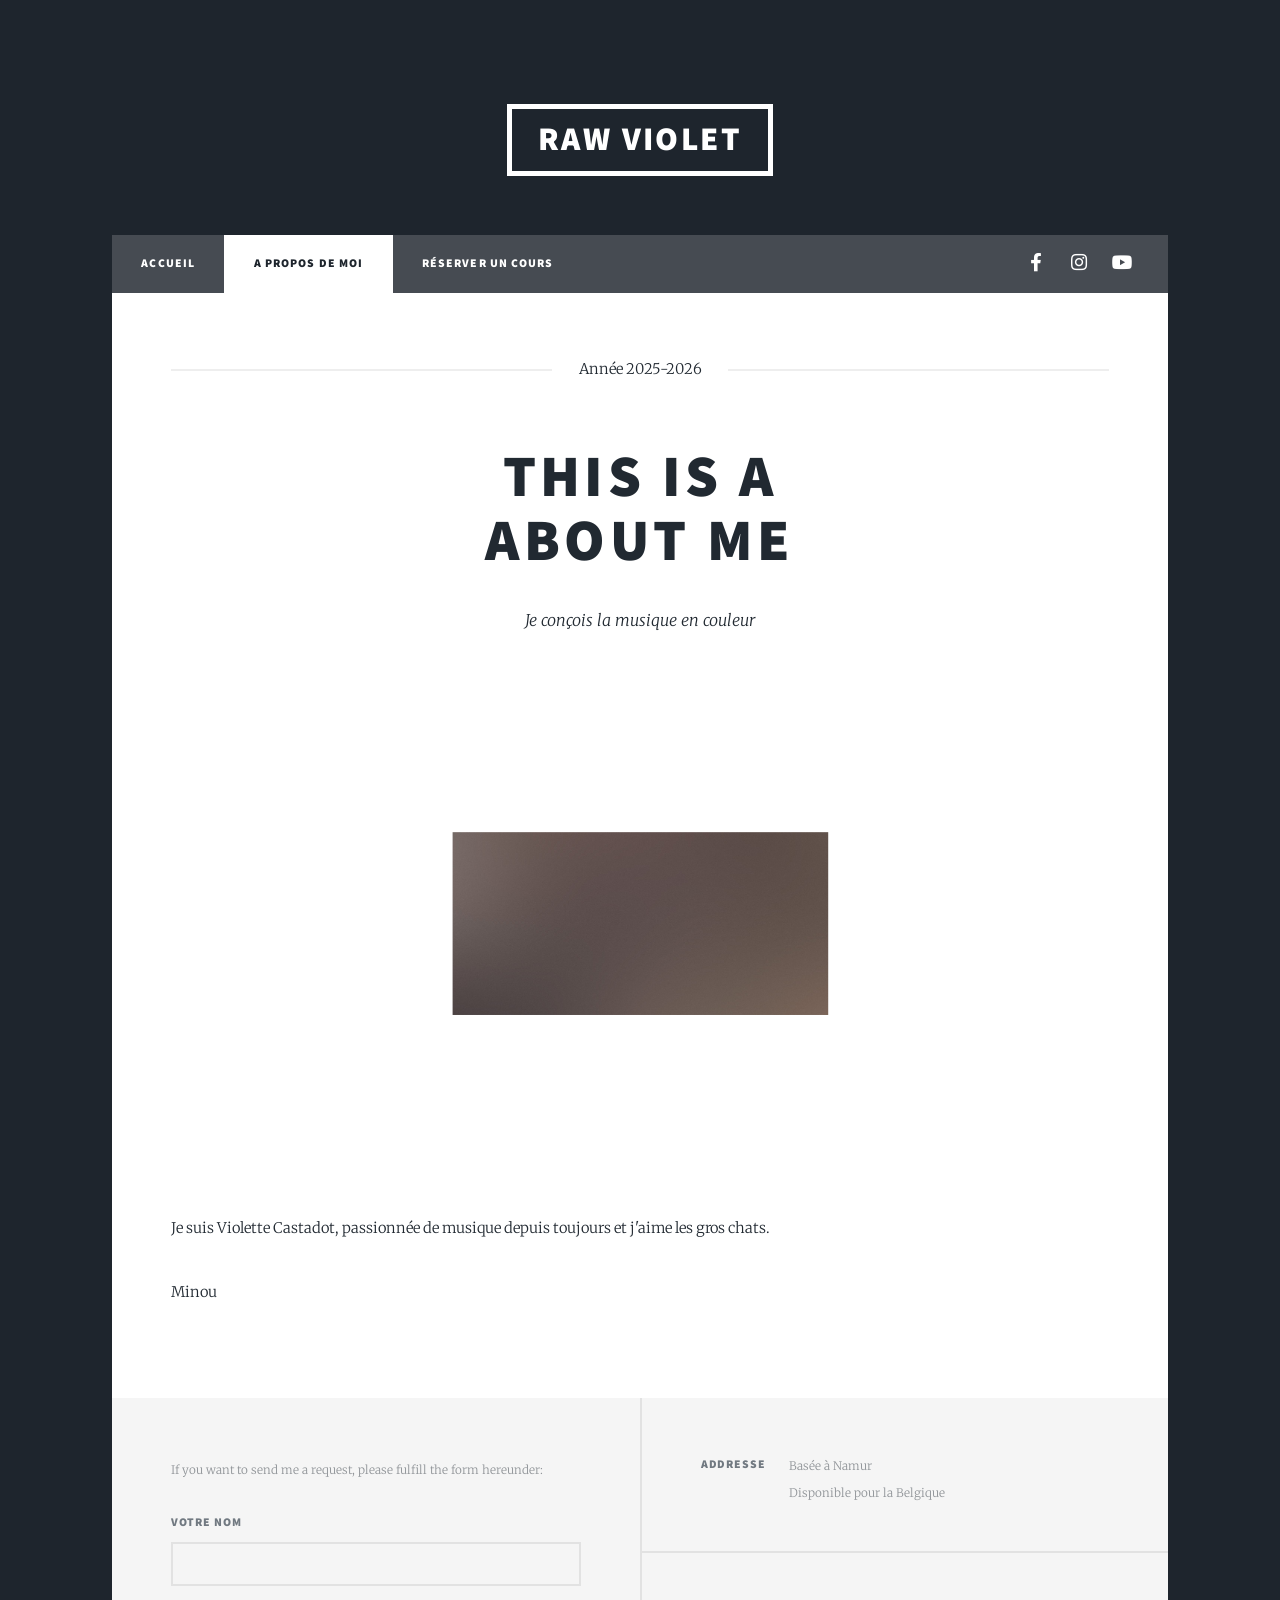
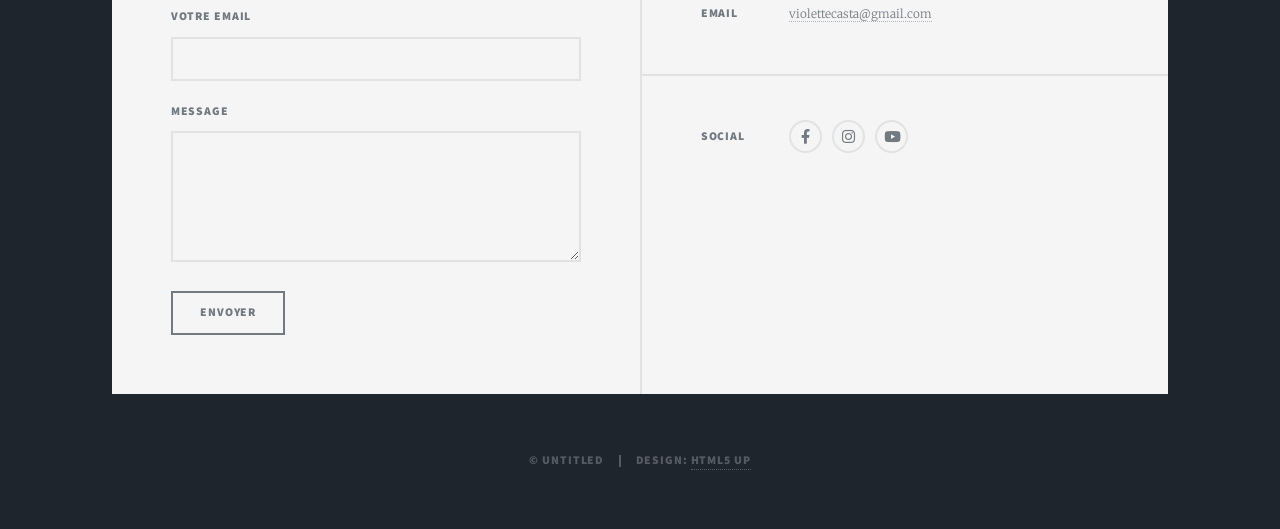
==== commit e48ce754: "Email js" ====
--- a/about_me.html
+++ b/about_me.html
@@ -11,6 +11,8 @@
 		<meta name="viewport" content="width=device-width, initial-scale=1, user-scalable=no" />
 		<link rel="stylesheet" href="assets/css/main.css" />
 		<noscript><link rel="stylesheet" href="assets/css/noscript.css" /></noscript>
+		<script src="https://cdn.emailjs.com/dist/email.min.js"></script>
+		<script src="/js/emailjs-form.js"></script>
 	</head>
 	<body class="is-preload">
 
@@ -19,22 +21,23 @@
 
 				<!-- Header -->
 					<header id="header">
-						<a href="index.html" class="logo">Massively</a>
+						<a href="index.html" class="logo">Raw Violet</a>
 					</header>
 
 				<!-- Nav -->
 					<nav id="nav">
 						<ul class="links">
-							<li><a href="index.html">This is Massively</a></li>
-							<li class="active"><a href="about_me.html">About Me</a></li>
-							<li><a href="elements.html">Elements Reference</a></li>
+							<li><a href="index.html">Accueil</a></li>
+							<li class="active"><a href="about_me.html">A propos de moi</a></li>
+							<!-- <li><a href="elements.html">Evénements live</a></li> -->
 							<li><a href="lessons.html">Réserver un cours</a></li>
 						</ul>
 						<ul class="icons">
-							<li><a href="#" class="icon brands fa-twitter"><span class="label">Twitter</span></a></li>
+							
 							<li><a href="#" class="icon brands fa-facebook-f"><span class="label">Facebook</span></a></li>
-							<li><a href="#" class="icon brands fa-instagram"><span class="label">Instagram</span></a></li>
-							<li><a href="#" class="icon brands fa-github"><span class="label">GitHub</span></a></li>
+							<li><a href="https://www.instagram.com/violettecasta?igsh=b2h4bmkyYzZiaXdx" target ="_blank" class="icon brands fa-instagram"><span class="label">Instagram</span></a></li>
+							<li><a href="https://youtube.com/@violettec2840?si=XJiJ4ThrSHONL-UX" target="_blank" class="icon brands alt fa-youtube"><span class="label">Youtube</span></a></li>
+							<!-- <li><a href="#" class="icon brands fa-github"><span class="label">GitHub</span></a></li> -->
 						</ul>
 					</nav>
 
@@ -44,7 +47,7 @@
 						<!-- Post -->
 							<section class="post">
 								<header class="major">
-									<span class="date">April 25, 2017</span>
+									<span class="date">Année 2025-2026</span>
 									<h1>This is a<br />
 									About Me</h1>
 									<p>Je conçois la musique en couleur </p>
@@ -60,14 +63,14 @@
 					<footer id="footer">
 						<section>
 							<p>If you want to send me a request, please fulfill the form hereunder:</p>
-							<form method="post" action="#">
+							<form id = "contact-form" method="post" action="#">
 								<div class="fields">
 									<div class="field">
-										<label for="name">Name</label>
+										<label for="name">Votre Nom</label>
 										<input type="text" name="name" id="name" />
 									</div>
 									<div class="field">
-										<label for="email">Email</label>
+										<label for="email">Votre Email</label>
 										<input type="text" name="email" id="email" />
 									</div>
 									<div class="field">
@@ -76,31 +79,29 @@
 									</div>
 								</div>
 								<ul class="actions">
-									<li><input type="submit" value="Send Message" /></li>
+									<li><input type="submit" value="Envoyer" /></li>
 								</ul>
 							</form>
 						</section>
 						<section class="split contact">
 							<section class="alt">
-								<h3>Address</h3>
-								<p>1234 Somewhere Road #87257<br />
-								Nashville, TN 00000-0000</p>
+								<h3>Addresse</h3>
+								<p>Basée à Namur<br />
+								Disponible pour la Belgique</p>
 							</section>
-							<section>
-								<h3>Phone</h3>
-								<p><a href="#">(000) 000-0000</a></p>
-							</section>
+							
 							<section>
 								<h3>Email</h3>
-								<p><a href="#">info@untitled.tld</a></p>
+								<p><a href="#">violettecasta@gmail.com</a></p>
 							</section>
 							<section>
 								<h3>Social</h3>
 								<ul class="icons alt">
-									<li><a href="#" class="icon brands alt fa-twitter"><span class="label">Twitter</span></a></li>
+								
 									<li><a href="#" class="icon brands alt fa-facebook-f"><span class="label">Facebook</span></a></li>
-									<li><a href="#" class="icon brands alt fa-instagram"><span class="label">Instagram</span></a></li>
-									<li><a href="#" class="icon brands alt fa-github"><span class="label">GitHub</span></a></li>
+									<li><a href="https://www.instagram.com/violettecasta?igsh=b2h4bmkyYzZiaXdx" target="_blank" class="icon brands alt fa-instagram"><span class="label">Instagram</span></a></li>
+									<li><a href="https://youtube.com/@violettec2840?si=XJiJ4ThrSHONL-UX" target="_blank" class="icon brands alt fa-youtube"><span class="label">Youtube</span></a></li>
+									
 								</ul>
 							</section>
 						</section>
--- a/assets/css/main.css
+++ b/assets/css/main.css
@@ -1,10 +1,10 @@
 @import url(fontawesome-all.min.css);
 @import url("https://fonts.googleapis.com/css?family=Merriweather:300,700,300italic,700italic|Source+Sans+Pro:900");
 
-/*
-	Massively by HTML5 UP
-	html5up.net | @ajlkn
-	Free for personal and commercial use under the CCA 3.0 license (html5up.net/license)
+/*
+	Massively by HTML5 UP
+	html5up.net | @ajlkn
+	Free for personal and commercial use under the CCA 3.0 license (html5up.net/license)
 */
 
 html, body, div, span, applet, object,
@@ -140,6 +140,8 @@
 			html {
 				font-size: 10pt;
 			}
+			
+		
 
 		}
 
@@ -298,7 +300,7 @@
 
 		a:hover {
 			border-bottom-color: transparent;
-			color: #18bfef !important;
+			color: #ffd2ad !important;
 		}
 
 	strong, b {
@@ -811,6 +813,9 @@
 		}
 
 		@media screen and (max-width: 1280px) {
+			.image {
+				scale : 0.4;
+			}
 
 			.row {
 				display: flex;
@@ -2215,8 +2220,8 @@
 		input[type="button"]:hover,
 		button:hover,
 		.button:hover {
-			box-shadow: inset 0 0 0 2px #18bfef;
-			color: #18bfef !important;
+			box-shadow: inset 0 0 0 2px #ffd2ad;
+			color: #ffd2ad !important;
 		}
 
 		input[type="submit"].primary,
@@ -2234,7 +2239,7 @@
 			input[type="button"].primary:hover,
 			button.primary:hover,
 			.button.primary:hover {
-				background-color: #18bfef;
+				background-color: #ffd2ad;
 			}
 
 /* Form */
@@ -2491,7 +2496,7 @@
 		input[type="email"]:focus,
 		select:focus,
 		textarea:focus {
-			border-color: #18bfef;
+			border-color: #ffd2ad;
 		}
 
 	select {
@@ -2526,7 +2531,7 @@
 
 	input[type="checkbox"]:focus + label:before,
 	input[type="radio"]:focus + label:before {
-		border-color: #18bfef;
+		border-color: #ffd2ad;
 	}
 
 	::-webkit-input-placeholder {
@@ -2890,7 +2895,7 @@
 	}
 
 	ul.icons li a.icon:hover:before {
-		color: #18bfef;
+		color: #ffd2ad;
 	}
 
 	ul.icons.alt li .icon:before {
@@ -2898,7 +2903,7 @@
 	}
 
 	ul.icons.alt li a.icon:hover:before {
-		box-shadow: inset 0 0 0 2px #18bfef;
+		box-shadow: inset 0 0 0 2px #ffd2ad;
 	}
 
 /* Section/Article */
@@ -3197,14 +3202,14 @@
 	}
 
 		.pagination a:hover {
-			color: #18bfef !important;
-			border-color: #18bfef;
+			color: #ffd2ad !important;
+			border-color: #ffd2ad;
 			z-index: 1;
 		}
 
 			.pagination a:hover + a,
 			.pagination a:hover + span {
-				border-left-color: #18bfef;
+				border-left-color: #ffd2ad;
 			}
 
 		.pagination a.active {
@@ -3234,8 +3239,8 @@
 			width: 100%;
 			height: 100%;
 			background-color: #212931;
-			background-image: url("../../images/overlay.png"), linear-gradient(0deg, rgba(0, 0, 0, 0.1), rgba(0, 0, 0, 0.1)), url("../../images/bg.jpg");
-			background-size: auto,								auto,														100% auto;
+			background-image: url("../../images/overlay.png"), linear-gradient(0deg, rgba(0, 0, 0, 0.1), rgba(0, 0, 0, 0.1)), url("../../images/bg2.jpg");
+			background-size: auto,								auto,														 100% auto;
 			background-position: center,								center,														top center;
 			background-repeat: repeat,								no-repeat,													no-repeat;
 			background-attachment: scroll,								scroll,														scroll;
@@ -3276,7 +3281,7 @@
 		@media screen and (orientation: portrait) {
 
 			#wrapper > .bg {
-				background-size: auto,								auto,														auto 175%;
+				background-size: auto,	auto, 100% auto
 			}
 
 		}
@@ -3324,7 +3329,7 @@
 
 			#intro a:hover {
 				border-bottom-color: transparent;
-				color: #18bfef !important;
+				color: #ffd2ad !important;
 			}
 
 		#intro strong, #intro b {
@@ -3363,8 +3368,8 @@
 			#intro input[type="button"]:hover,
 			#intro button:hover,
 			#intro .button:hover {
-				box-shadow: inset 0 0 0 2px #18bfef;
-				color: #18bfef !important;
+				box-shadow: inset 0 0 0 2px #ffd2ad;
+				color: #ffd2ad !important;
 			}
 
 			#intro input[type="submit"].primary,
@@ -3382,7 +3387,7 @@
 				#intro input[type="button"].primary:hover,
 				#intro button.primary:hover,
 				#intro .button.primary:hover {
-					background-color: #18bfef;
+					background-color: #ffd2ad;
 				}
 
 		#intro h1 {
@@ -3533,7 +3538,7 @@
 
 			#header a:hover {
 				border-bottom-color: transparent;
-				color: #18bfef !important;
+				color: #ffd2ad !important;
 			}
 
 		#header strong, #header b {
@@ -3577,8 +3582,8 @@
 		}
 
 			#header .logo:hover {
-				border-color: #18bfef !important;
-				color: #18bfef !important;
+				border-color: #ffd2ad !important;
+				color: #ffd2ad !important;
 			}
 
 		@media screen and (max-width: 980px) {
@@ -3632,7 +3637,7 @@
 		}
 
 		#nav ul.icons li a.icon:hover:before {
-			color: #18bfef;
+			color: #ffd2ad;
 		}
 
 		#nav ul.icons.alt li .icon:before {
@@ -3640,7 +3645,7 @@
 		}
 
 		#nav ul.icons.alt li a.icon:hover:before {
-			box-shadow: inset 0 0 0 2px #18bfef;
+			box-shadow: inset 0 0 0 2px #ffd2ad;
 		}
 
 		#nav input, #nav select, #nav textarea {
@@ -3654,7 +3659,7 @@
 
 			#nav a:hover {
 				border-bottom-color: transparent;
-				color: #18bfef !important;
+				color: #ffd2ad !important;
 			}
 
 		#nav strong, #nav b {
@@ -3730,7 +3735,7 @@
 					}
 
 						#nav ul.links li.active a:hover {
-							color: #18bfef !important;
+							color: #ffd2ad !important;
 						}
 
 		#nav ul.icons {
@@ -3974,7 +3979,7 @@
 
 			#footer a:hover {
 				border-bottom-color: transparent;
-				color: #18bfef !important;
+				color: #ffd2ad !important;
 			}
 
 		#footer strong, #footer b {
@@ -4017,8 +4022,8 @@
 			#footer input[type="button"]:hover,
 			#footer button:hover,
 			#footer .button:hover {
-				box-shadow: inset 0 0 0 2px #18bfef;
-				color: #18bfef !important;
+				box-shadow: inset 0 0 0 2px #ffd2ad;
+				color: #ffd2ad !important;
 			}
 
 			#footer input[type="submit"].primary,
@@ -4036,7 +4041,7 @@
 				#footer input[type="button"].primary:hover,
 				#footer button.primary:hover,
 				#footer .button.primary:hover {
-					background-color: #18bfef;
+					background-color: #ffd2ad;
 				}
 
 		#footer label {
@@ -4056,7 +4061,7 @@
 			#footer input[type="email"]:focus,
 			#footer select:focus,
 			#footer textarea:focus {
-				border-color: #18bfef;
+				border-color: #ffd2ad;
 			}
 
 		#footer select {
@@ -4091,7 +4096,7 @@
 
 		#footer input[type="checkbox"]:focus + label:before,
 		#footer input[type="radio"]:focus + label:before {
-			border-color: #18bfef;
+			border-color: #ffd2ad;
 		}
 
 		#footer ::-webkit-input-placeholder {
@@ -4119,7 +4124,7 @@
 		}
 
 		#footer ul.icons li a.icon:hover:before {
-			color: #18bfef;
+			color: #ffd2ad;
 		}
 
 		#footer ul.icons.alt li .icon:before {
@@ -4127,7 +4132,7 @@
 		}
 
 		#footer ul.icons.alt li a.icon:hover:before {
-			box-shadow: inset 0 0 0 2px #18bfef;
+			box-shadow: inset 0 0 0 2px #ffd2ad;
 		}
 
 		#footer header.major .date:before, #footer header.major .date:after {
@@ -4167,14 +4172,14 @@
 		}
 
 			#footer .pagination a:hover {
-				color: #18bfef !important;
-				border-color: #18bfef;
+				color: #ffd2ad !important;
+				border-color: #ffd2ad;
 				z-index: 1;
 			}
 
 				#footer .pagination a:hover + a,
 				#footer .pagination a:hover + span {
-					border-left-color: #18bfef;
+					border-left-color: #ffd2ad;
 				}
 
 			#footer .pagination a.active {
@@ -4411,7 +4416,7 @@
 
 			#copyright a:hover {
 				border-bottom-color: transparent;
-				color: #18bfef !important;
+				color: #ffd2ad !important;
 			}
 
 		#copyright strong, #copyright b {
--- a/assets/css/noscript.css
+++ b/assets/css/noscript.css
@@ -1,17 +1,17 @@
 @import url(font-awesome.min.css);
 
-/*
-	Massively by HTML5 UP
-	html5up.net | @ajlkn
-	Free for personal and commercial use under the CCA 3.0 license (html5up.net/license)
+/*
+	Massively by HTML5 UP
+	html5up.net | @ajlkn
+	Free for personal and commercial use under the CCA 3.0 license (html5up.net/license)
 */
 
 /* Wrapper */
 
 	#wrapper {
 		background-color: #212931;
-		background-image: url("../../images/overlay.png"), linear-gradient(0deg, rgba(0, 0, 0, 0.1), rgba(0, 0, 0, 0.1)), url("../../images/bg.jpg");
-		background-size: auto,								auto,														100% auto;
+		background-image: url("../../images/overlay.png"), linear-gradient(0deg, rgba(0, 0, 0, 0.1), rgba(0, 0, 0, 0.1)), url("../../images/bg2.jpg");
+		background-size: auto,								auto,																 100% auto;
 		background-position: center,								center,														top center;
 		background-repeat: repeat,								no-repeat,													no-repeat;
 		background-attachment: fixed,								fixed,														fixed;
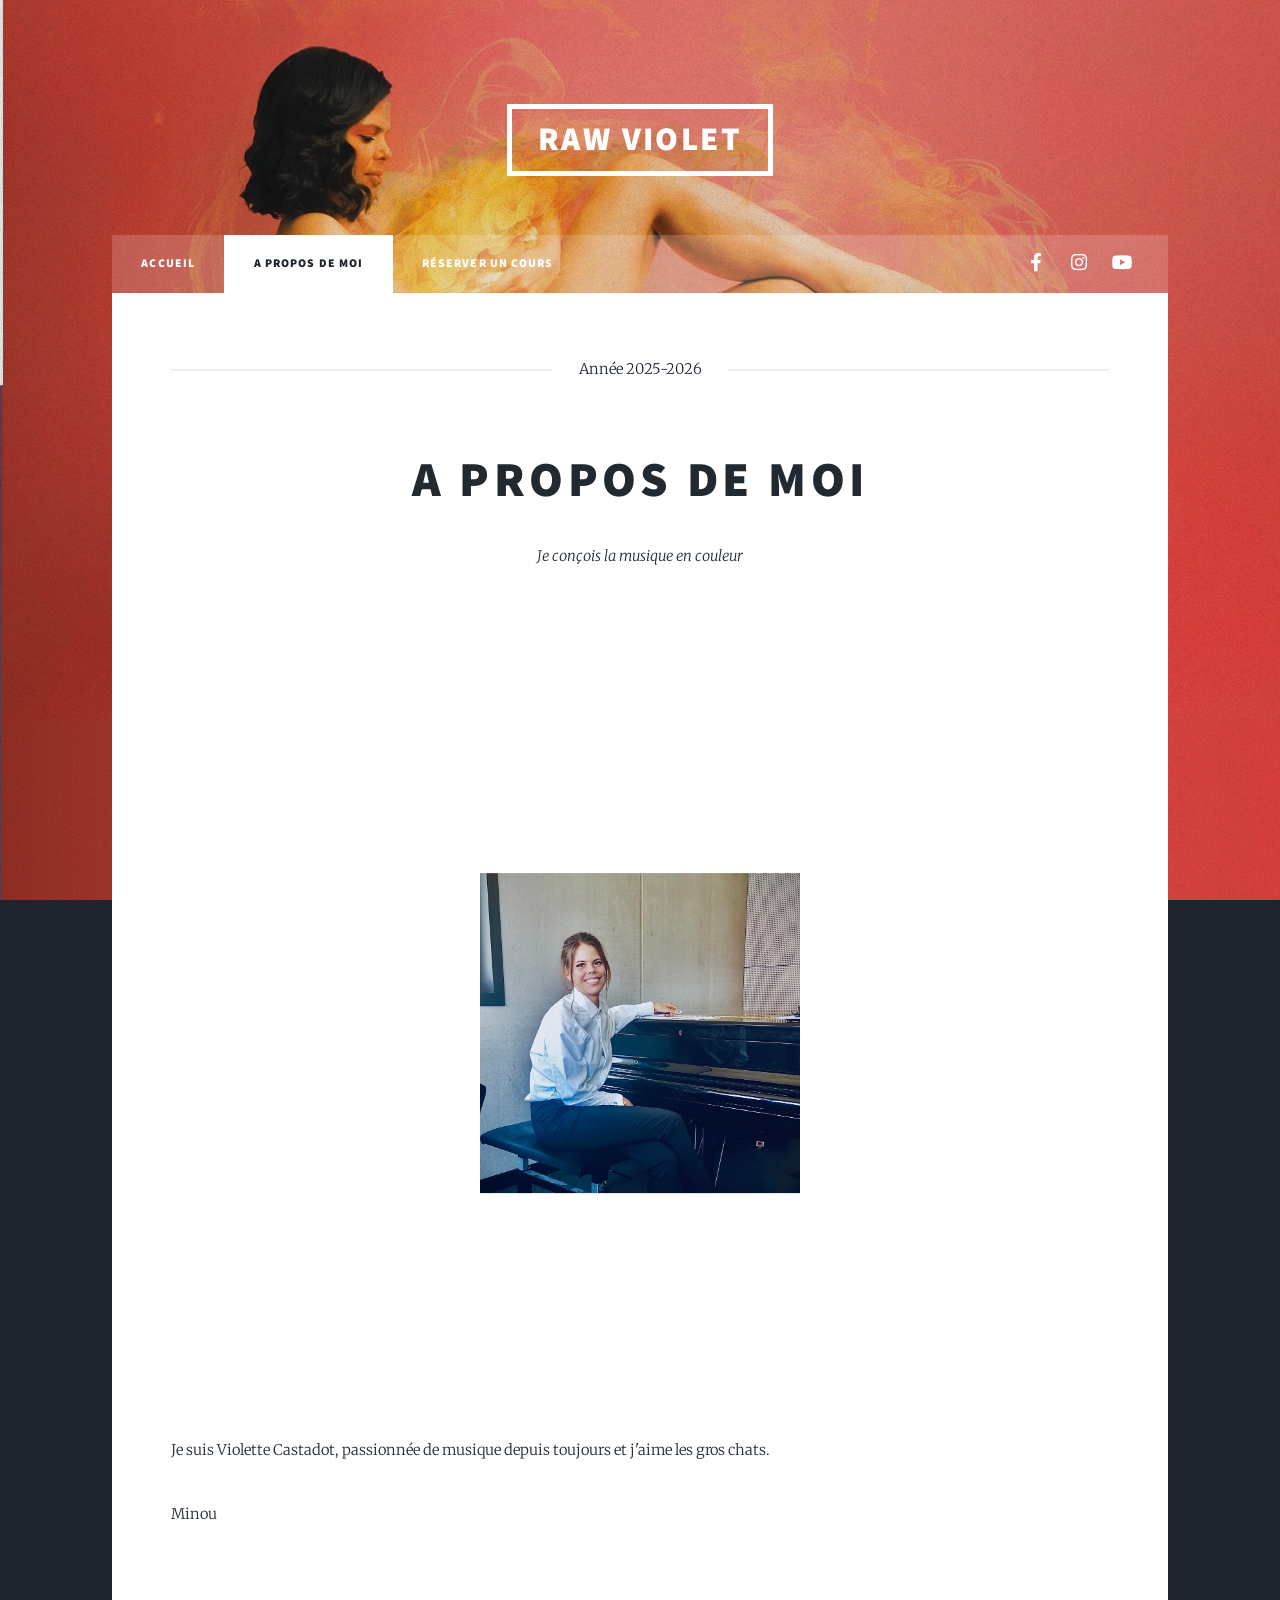
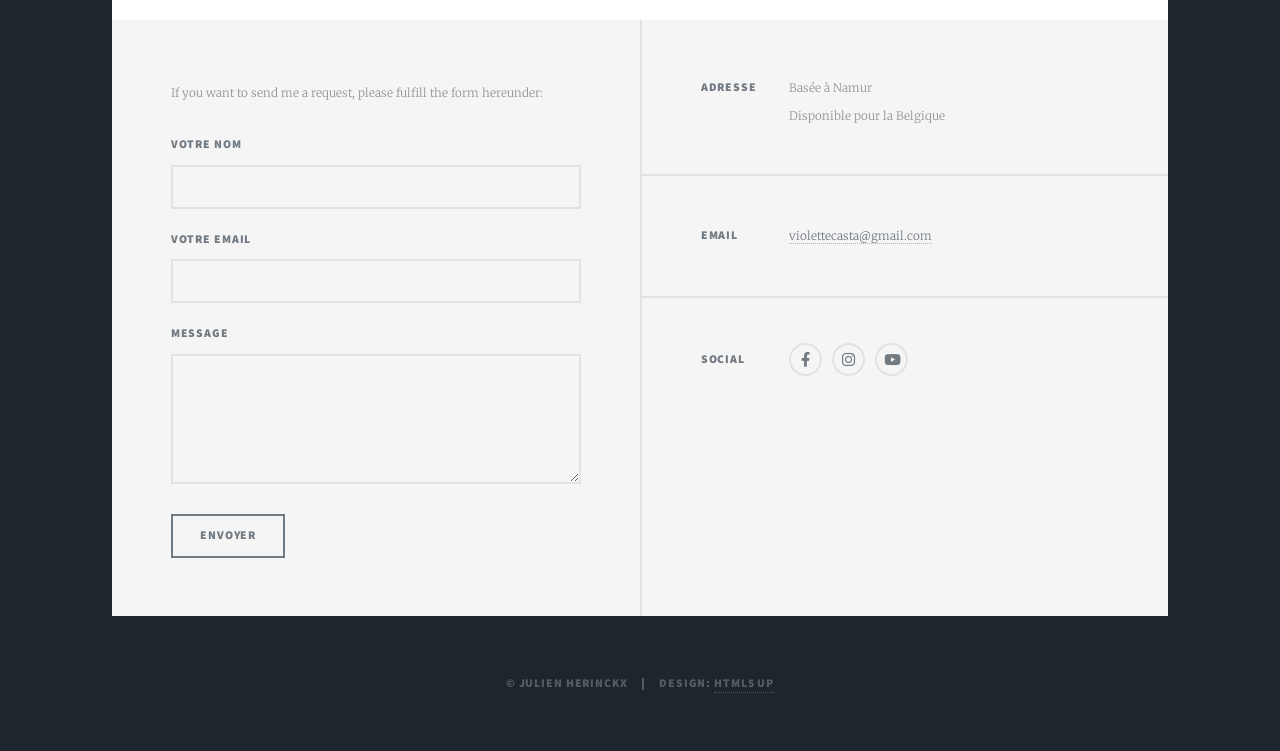
==== commit b5b0c133: "style" ====
--- a/about_me.html
+++ b/about_me.html
@@ -1,18 +1,18 @@
 <!DOCTYPE HTML>
 <!--
-	Massively by HTML5 UP
+	Raw Violet
 	html5up.net | @ajlkn
 	Free for personal and commercial use under the CCA 3.0 license (html5up.net/license)
 -->
 <html>
 	<head>
-		<title>About Me - Massively by HTML5 UP</title>
+		<title>About Me - Raw Violet</title>
 		<meta charset="utf-8" />
 		<meta name="viewport" content="width=device-width, initial-scale=1, user-scalable=no" />
+		<link rel="icon" type="image/png" href="images/heart.png" />
 		<link rel="stylesheet" href="assets/css/main.css" />
 		<noscript><link rel="stylesheet" href="assets/css/noscript.css" /></noscript>
-		<script src="https://cdn.emailjs.com/dist/email.min.js"></script>
-		<script src="/js/emailjs-form.js"></script>
+	
 	</head>
 	<body class="is-preload">
 
@@ -48,11 +48,12 @@
 							<section class="post">
 								<header class="major">
 									<span class="date">Année 2025-2026</span>
-									<h1>This is a<br />
-									About Me</h1>
+									<h2><a style="font-size: smaller;">A propos de moi</a></h2>
 									<p>Je conçois la musique en couleur </p>
 								</header>
-								<div class="image main"><img src="images/pic01.jpg" alt="" /></div>
+								<div style="display: flex; flex-direction: column; align-items: center; max-width: 800px; margin: 0 auto;" class="image main">
+									<img src="images/profil_pianojpg.jpg" alt="" />
+								</div>
 								<p>Je suis Violette Castadot, passionnée de musique depuis toujours et j'aime les gros chats. </p>
 								<p>Minou </p>
 							</section>
@@ -85,7 +86,7 @@
 						</section>
 						<section class="split contact">
 							<section class="alt">
-								<h3>Addresse</h3>
+								<h3>Adresse</h3>
 								<p>Basée à Namur<br />
 								Disponible pour la Belgique</p>
 							</section>
@@ -109,7 +110,7 @@
 
 				<!-- Copyright -->
 					<div id="copyright">
-						<ul><li>&copy; Untitled</li><li>Design: <a href="https://html5up.net">HTML5 UP</a></li></ul>
+						<ul><li>&copy; Julien Herinckx</li><li>Design: <a href="https://html5up.net">HTML5 UP</a></li></ul>
 					</div>
 
 			</div>
@@ -122,6 +123,7 @@
 			<script src="assets/js/breakpoints.min.js"></script>
 			<script src="assets/js/util.js"></script>
 			<script src="assets/js/main.js"></script>
+	
 
 	</body>
 </html>
--- a/assets/css/main.css
+++ b/assets/css/main.css
@@ -2,7 +2,7 @@
 @import url("https://fonts.googleapis.com/css?family=Merriweather:300,700,300italic,700italic|Source+Sans+Pro:900");
 
 /*
-	Massively by HTML5 UP
+	Raw Violet
 	html5up.net | @ajlkn
 	Free for personal and commercial use under the CCA 3.0 license (html5up.net/license)
 */
--- a/assets/css/noscript.css
+++ b/assets/css/noscript.css
@@ -1,7 +1,7 @@
 @import url(font-awesome.min.css);
 
 /*
-	Massively by HTML5 UP
+	Raw Violet
 	html5up.net | @ajlkn
 	Free for personal and commercial use under the CCA 3.0 license (html5up.net/license)
 */
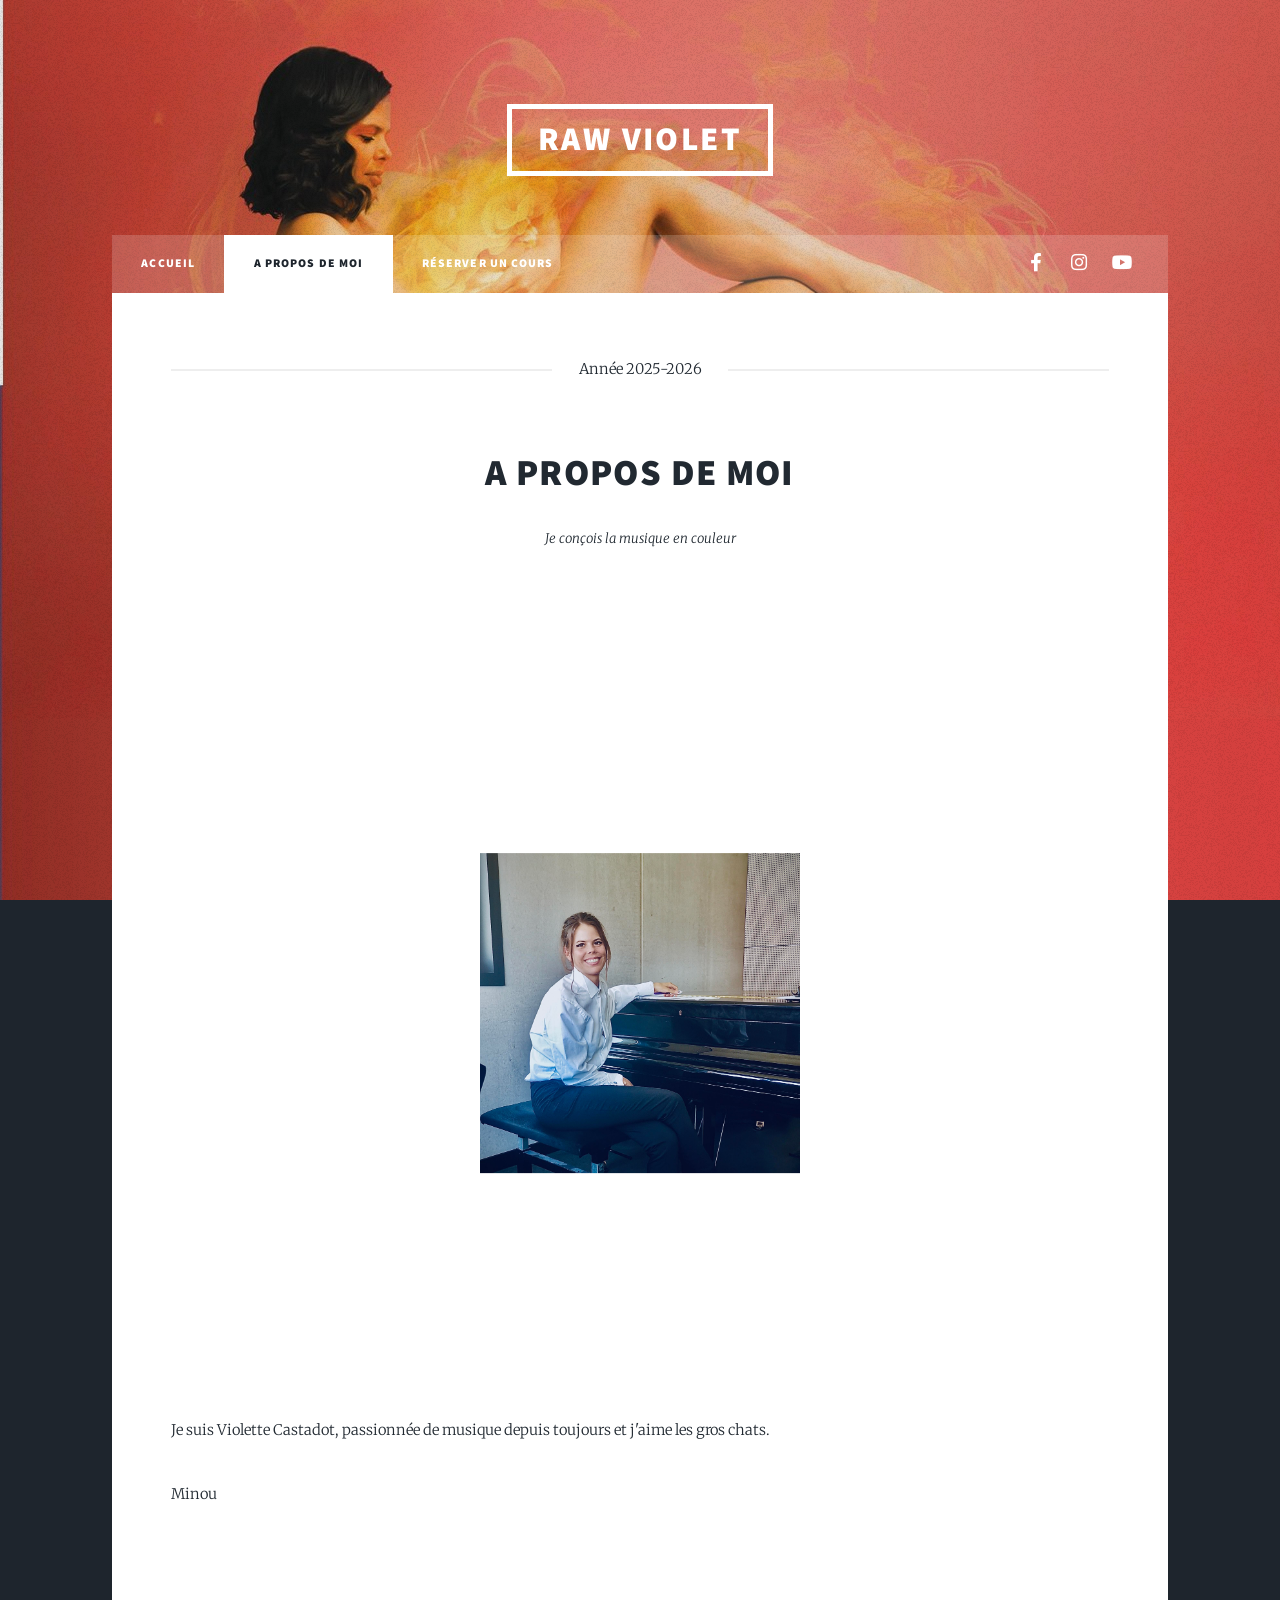
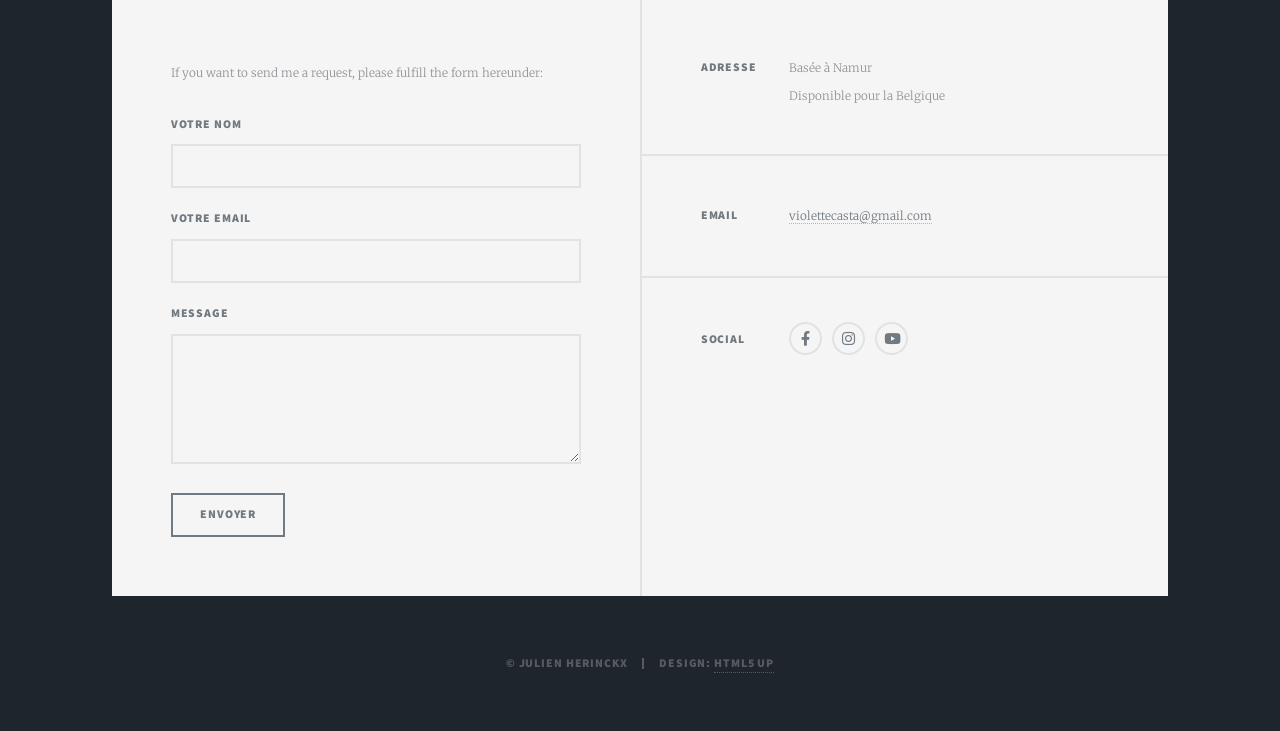
==== commit 44cc3408: "s" ====
--- a/about_me.html
+++ b/about_me.html
@@ -48,7 +48,7 @@
 							<section class="post">
 								<header class="major">
 									<span class="date">Année 2025-2026</span>
-									<h2><a style="font-size: smaller;">A propos de moi</a></h2>
+									<h3><a style="font-size: 2em;">A propos de moi</a></h3>
 									<p>Je conçois la musique en couleur </p>
 								</header>
 								<div style="display: flex; flex-direction: column; align-items: center; max-width: 800px; margin: 0 auto;" class="image main">
